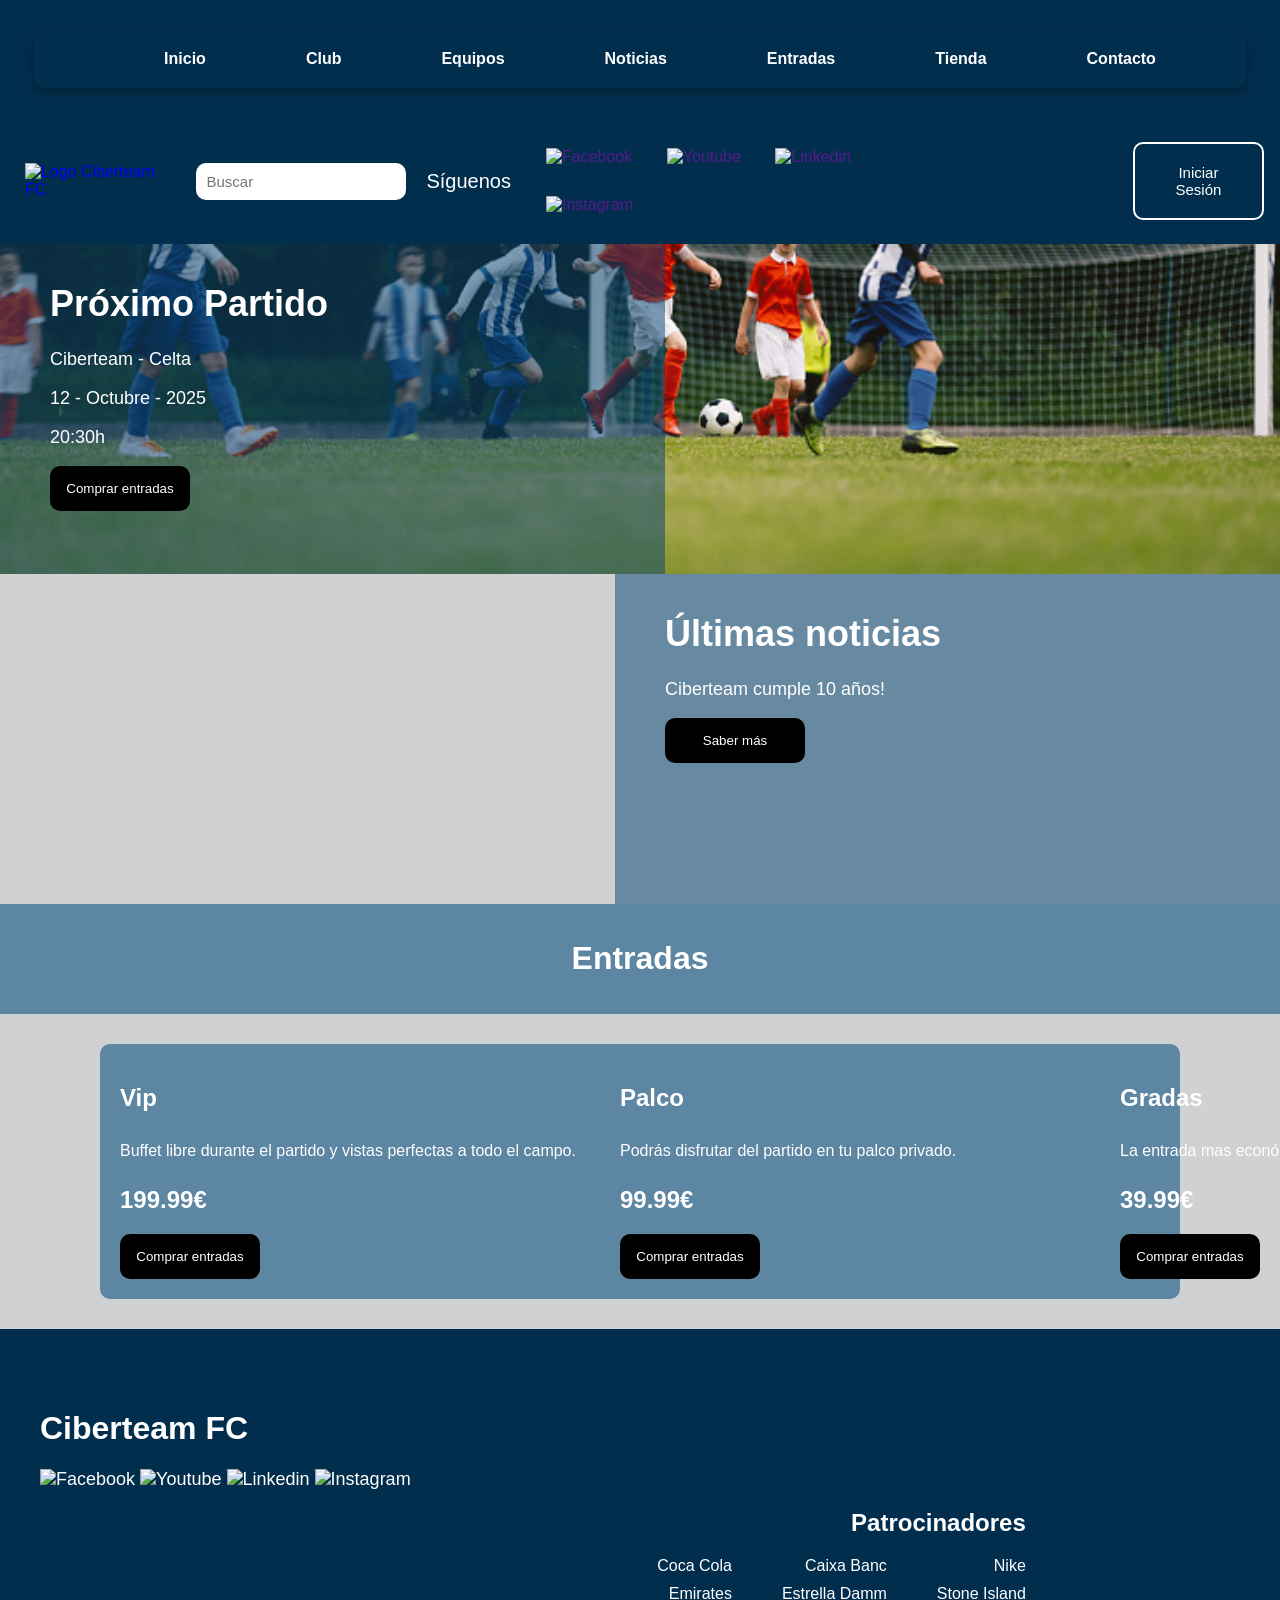
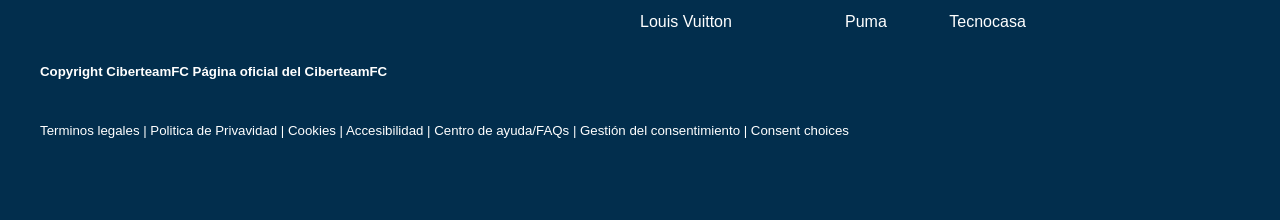
==== index.html @ 9d5b4f98 "Commit inicial" ====
<!DOCTYPE html>
<html lang="es">
<head>
    <meta charset="UTF-8">
    <meta name="viewport" content="width=device-width, initial-scale=1.0">
    <title>Ciberteam FC</title>
    <link rel="stylesheet" href="styles.css">
</head>
<body>
    <header class="header1">
        <nav class="navbar">
           
           <div class="flex-header">

           <div class="menu-toggle" id="menu-toggle"> &#9776; </div>

            <a href="http://ciberteamfc.cat/index.html" class="headermovil">
                <img src="http://ciberteamfc.cat/img/header/logoteam.png" alt="Logo Ciberteam FC" class="logo">
            </a>

            </div> 

            <ul>
                <li><a href="http://ciberteamfc.cat/index.html">Inicio</a></li>
                <li class="dropdown">
                    <a href="http://ciberteamfc.cat/club.historia.html">Club</a>
                    <ul class="dropdown-content">
                        <li><a href="http://ciberteamfc.cat/club.historia.html">Historia</a></li>
                        <li><a href="http://ciberteamfc.cat/club.instalaciones.html">Instalaciones</a></li>
                        <li><a href="http://ciberteamfc.cat/club.patrocinadores.html">Patrocinadores</a></li>
                    </ul>
                </li> 
                <li><a href="http://ciberteamfc.cat/equipos.html">Equipos</a></li>
                <li><a href="http://ciberteamfc.cat/noticias.html">Noticias</a></li>
                <li><a href="http://ciberteamfc.cat/entradas.html">Entradas</a></li>
                <li><a href="http://ciberteamfc.cat/tienda.html">Tienda</a></li>
                <li><a href="http://ciberteamfc.cat/contacto.html">Contacto</a></li>
            </ul>
        </nav>
    </header>
    
    <header class="header2">
        <div class="top-bar">
            <a href="http://ciberteamfc.cat/index.html">
                <img src="http://ciberteamfc.cat/img/header/logoteam.png" alt="Logo Ciberteam FC" class="logo">
            </a>
    
            <input type="text" placeholder="Buscar" class="search-box">

                <div>
                    <span class="span1">Síguenos</span>
                </div>

            <div class="logosheader">
                <a href=""><img src="http://ciberteamfc.cat/img/header/logofacebook.png" alt="Facebook" class="logos"></a>
                <a href=""><img src="http://ciberteamfc.cat/img/header/logoyoutube.png" alt="Youtube" class="logos"></a>
                <a href=""><img src="http://ciberteamfc.cat/img/header/logolinkedin.png" alt="Linkedin" class="logos"></a>
                <a href=""><img src="http://ciberteamfc.cat/img/header/logoinstagram.png" alt="Instagram" class="logos"></a>
            </div>
        
        
            <div class="icons">
                <a href=""><img src="http://ciberteamfc.cat/img/header/logocambioidioma.png" alt="" class="logosaparte1"></a>
                <a href=""><img src="http://ciberteamfc.cat/img/header/logocarritocompra.png" alt="" class="logosaparte2"></a>
            </div>

            <button class="login-btn">Iniciar Sesión</button>
        </div>
    </header>
    
    <main class="maincontent">
        
        <div class="noticiascontent">
            <div class="indexnoticia1">
                <div class="letranoticia1">
                    <h1>Próximo Partido</h1>
                    Ciberteam - Celta <p>12 - Octubre - 2025</p> <p>20:30h</p>

                    <button class="btnnoticia1">Comprar entradas</button>
                </div>
            </div>

            <div class="indexnoticia2">
                <div class="letranoticia2">
                    <h1>Últimas noticias</h1>
                    Ciberteam cumple 10 años!
                    <p></p>

                    <button class="btnnoticia1">Saber más</button>
                </div>
            </div>
        </div>

        <div class="diventradas">
            <h1>Entradas</h1>
        </div>

        <div>
            <div class="boxentradas">
                <div class="boxentradas1">
                    <img src="http://ciberteamfc.cat/img/entradasimg/vip4k.avif" alt="" class="imgboxentradas">
                    <h2 class="textoboxentradas">Vip</h2> 
                    <p class="textoboxentradas">Buffet libre durante el partido y vistas perfectas a todo el campo.</p>
                    <h2 class="textoboxentradas">199.99€</h2>
                    <button class="btnnoticia1">Comprar entradas</button>
                  
                </div>
                <div class="boxentradas2">
                    <img src="http://ciberteamfc.cat/img/entradasimg/palco4k.png" alt="" class="imgboxentradas">
                    <h2 class="textoboxentradas">Palco</h2> 
                    <p class="textoboxentradas">Podrás disfrutar del partido en tu palco privado.</p>
                    <h2 class="textoboxentradas">99.99€</h2>
                    <button class="btnnoticia1">Comprar entradas</button>
            
                </div>
                <div class="boxentradas3">
                    <img src="http://ciberteamfc.cat/img/entradasimg/gradas4k.png" alt="" class="imgboxentradas">
                    <h2 class="textoboxentradas">Gradas</h2> 
                    <p class="textoboxentradas">La entrada mas económica.</p>
                    <h2 class="textoboxentradas">39.99€</h2>
                    <button class="btnnoticia1">Comprar entradas</button>
                    
                </div>
            </div>
        </div>
    </main>

    <footer class="footer">
        <div class="footer1">
            <div class="footer11">
                <h1>Ciberteam FC</h1>
                <div class="footerredessociales">
                    <img src="http://ciberteamfc.cat/img/header/logofacebook.png" alt="Facebook" class="logosfooter">
                    <img src="http://ciberteamfc.cat/img/header/logoyoutube.png" alt="Youtube" class="logosfooter">
                    <img src="http://ciberteamfc.cat/img/header/logolinkedin.png" alt="Linkedin" class="logosfooter">
                    <img src="http://ciberteamfc.cat/img/header/logoinstagram.png" alt="Instagram" class="logosfooter">
                </div>
            </div>
        

            <div class="footer2">
              <h2>Patrocinadores</h2>
              <div class="patrocinadores">
                <ul>
                    <li onclick="window.open('https://www.coca-cola.com', '_blank')" class="patrocinadoresfooter">Coca Cola</li>
                    <li onclick="window.open('https://www.emirates.com', '_blank')" class="patrocinadoresfooter">Emirates</li>
                    <li onclick="window.open('https://es.louisvuitton.com', '_blank')" class="patrocinadoresfooter">Louis Vuitton</li>
                </ul>
                <ul>
                    <li onclick="window.open('https://www.caixabank.es', '_blank')" class="patrocinadoresfooter">Caixa Banc</li>
                    <li onclick="window.open('https://www.estrelladamm.com', '_blank')" class="patrocinadoresfooter">Estrella Damm</li>
                    <li onclick="window.open('https://eu.puma.com', '_blank')" class="patrocinadoresfooter">Puma</li>
                </ul>
                <ul>
                    <li onclick="window.open('https://www.nike.com', '_blank')" class="patrocinadoresfooter">Nike</li>
                    <li onclick="window.open('https://www.stoneisland.com', '_blank')" class="patrocinadoresfooter">Stone Island</li>
                    <li onclick="window.open('https://www.tecnocasa.es', '_blank')" class="patrocinadoresfooter">Tecnocasa</li>
                </ul>
              </div>
            </div>
            <h5 class="textofinal">Copyright CiberteamFC Página oficial del CiberteamFC</h5> 
            <h5 class="textofinal2">Terminos legales | Politica de Privavidad | Cookies | Accesibilidad | Centro de ayuda/FAQs | Gestión del consentimiento | Consent choices</h5>
        </div>
        
    </footer>

    <script>
        const toggle = document.getElementById("menu-toggle");
        const header1 = document.querySelector(".header1");
        toggle.addEventListener("click", () => {
          header1.classList.toggle("active");
        });
    </script>

</body>
---- styles.css ----
body {
  font-family: 'Segoe UI', Arial, sans-serif;
  background-color: #d0d1d3;
  color: #C4D1DB;
  display: flex;
  flex-direction: column;
  height: 100%;
  margin: 0;
  padding: 0;
}

html {
  height: 100%;
  margin: 0;
  padding: 0;
}


/* HEADER */


.flex-header {
  display: flex;
  justify-content: space-between; /* menu a la izquierda, logo a la derecha */
  align-items: center;
}

.menu-toggle {
  display: none;
}

.headermovil {
  display: none;
}

.dropdown-content {
  display: none;       /* oculto por defecto */
  position: absolute;
  top: 100%;
  left: 0;
  background-color: #022E4D;
  min-width: 200px;
  border-radius: 5px;
  box-shadow: 0 4px 10px rgba(0,0,0,0.3);
  padding: 0;
  margin: 0;
  list-style: none;
  flex-direction: column;
  z-index: 1000;
}

.dropdown-content li {
  margin: 0;
  width: 100%;
}

.dropdown-content a {
  display: block;
  padding: 10px 20px;
  color: white;
  font-weight: normal;
}

.dropdown-content a:hover {
  background-color: hsl(198, 100%, 50%);
  color: white;
}

.dropdown:hover .dropdown-content {
  display: flex;
}

.header1 {
  background-image: url(http://ciberteamfc.cat/img/header/estampadofondoheader.png);
  background-color: #022E4D;
}

.header2 {
  width: 100%;               
  margin: 0 auto;            
  box-sizing: border-box;    
  background-color: #022E4D; 
  padding: 0 20px;  
}

.navbar {
  background-color: #022E4D;
  border-radius: 10px;
  margin: 30px auto;
  width: fit-content;
  padding: 10px 80px;
  box-shadow: 0 4px 10px rgba(0, 0, 0, 0.3);
}

.navbar > ul {
  list-style: none;
  display: flex;
  gap: 100px;
  margin: 10px;
}

.navbar ul ul {
  gap: 0;         
  padding: 0;
  margin: 0;
}

.navbar a {
  color: white;
  text-decoration: none;
  font-weight: bold;
  transition: transform 0.3s ease, color 0.3s ease;
}

.navbar li {
  transition: all 0.3s ease;
  position: relative;
}

.navbar a:hover {
 transform: scale(1.02) translateY(-3px); 
  color: hsl(198, 100%, 50%);
  background: none;   
  box-shadow: none;  
}

/* logo, buscador, redes */

.top-bar {
  display: flex;
  align-items: center;
  justify-content: space-around;
  background-color: #022E4D;
  padding: 15px 4px;
  gap: 20px;
  width: 100%;
}

.logo {
  height: 90px;
  padding: 1px 1px;
}

.logosaparte1 {
  height: 45px;
  padding: 1px 30px;
}

.logosaparte1:hover {
  transform: scale(1.2) translateY(-3px);
  filter: brightness(1.3);
}

.logosaparte2 {
  height: 50px;
  padding: 1px 30px;
}

.logosaparte2:hover {
  transform: scale(1.2) translateY(-3px);
  filter: brightness(1.3);
}
.search-box {
  flex: 1;
  max-width: 800px;
  padding: 10px 10px;
  border: none;
  border-radius: 10px;
  font-size: 15px;
}

.logos {
  padding: 15px;
  width: 35px;
  height: 35px;
  transition: transform 0.3s ease, filter 0.3s ease;
}

.logos:hover {
  transform: scale(1.2) translateY(-3px);
  filter: brightness(1.3);
}

.login-btn {
  background-color: transparent;
  border: 2px solid white;
  color: white;
  padding: 20px 20px;
  border-radius: 10px;
  font-size: 15px;
  cursor: pointer;
}

.login-btn:hover {
  transform: scale(1.1) translateY(-3px);
  filter: brightness(1.1);
}

.span1 {
  color: white;
  font-size: 20px;
}

/* BOTONES */

.btnnoticia1:hover {
  background-color: #ffffff; 
  box-shadow: 0 4px 10px rgba(0,0,0,0.2); 
  transform: scale(1.02) translateY(-3px); 
  color: #000000;
}

.btnnoticia21:hover {
  background-color: #ffffff; 
  box-shadow: 0 4px 10px rgba(0,0,0,0.2); 
  transform: scale(1.02) translateY(-3px); 
  color: #000000;
}

.btnnoticia22:hover {
  background-color: #ffffff; 
  box-shadow: 0 4px 10px rgba(0,0,0,0.2); 
  transform: scale(1.02) translateY(-3px); 
  color: #000000;
}

.btnmejorasestadio:hover {
  background-color: #ffffff; 
  box-shadow: 0 4px 10px rgba(0,0,0,0.2); 
  transform: scale(1.02) translateY(-3px); 
  color: #000000;
  text-decoration: none;
}

/* MAIN */

.titulopag {
  background-color: #5C86A2;
  color: white;
  text-align: center;
  padding: 35px;
  font-size: 18px;
}

/* INDEX/INICIO*/

.noticiascontent {
  color: #022E4D;
  display: flex;
  flex-direction: column;
}

.indexnoticia1 {
  display: flex;
  background-image: url(img/indeximg/imagenfutbol.jpg);
  background-size: 100%;
  height: 330px;
}

.letranoticia1 {
  background-color: rgba(0, 67, 113, 0.5);
  width: 600px;
  height: 300px;
  padding: 15px;
  padding-left: 50px;
  color: white;
  font-size: 18px;
}

.indexnoticia2 {
  display: flex;
  background-image: url(http://ciberteamfc.cat/img/indeximg/10años.png);
  background-size: 100%;
  height: 330px;
  display: flex;
  justify-content: flex-end;
}

.letranoticia2 {
  background-color: rgba(0, 67, 113, 0.5);
  width: 600px;
  height: 300px;
  padding: 15px;
  padding-left: 50px;
  color: white;
  font-size: 18px;
}

.btnnoticia1 {
  padding: 15px;
  width: 140px;
  background-color: black;
  color: white;
  border: none;
  border-radius: 10px;
  cursor: pointer;
}

.diventradas {
  background-color: #5C86A2;
  color: white;
  text-align: center;
  padding: 15px;
}

.boxentradas {
  padding: 20px;
  margin: 30px;
  margin-left: 100px;
  margin-right: 100px;
  border-radius: 10px;
  background-color: #5C86A2;
  display: flex;
  justify-content: space-between;
}

.boxentradas1 {
  display: flex;
  flex-direction: column;
  justify-content: flex-start;
}

.boxentradas2 {
  display: flex;
  flex-direction: column;
}

.boxentradas3 {
  display: flex;
  flex-direction: column;
}

.imgboxentradas {
  width: 500px;
  margin-bottom: 10px;
  display: block;
  border-radius: 10px;
}

.textoboxentradas {
  color: white;
  margin-top: 10px;
}

/*NOTICIAS */

.noticiasportada {
  background-image: url(http://ciberteamfc.cat/img/noticias/estadio4k.jpg);
  padding: 149.7px;
  display: flex;
  flex-direction: column;
  align-items: center;
  justify-content: center;
}

.divnoticiasportada {
  display: flex;
  background-color: rgba(46, 70, 116, 0.5);
  color: white;
  padding: 20px;
  border-radius: 10px;
  width: 800px;
  justify-content: center;
}

.btnmejorasestadio {
  margin-top: 20px; 
  padding: 15px 20px;
  border: none;
  border-radius: 8px;
  background-color: black;
  color: white;
  font-size: 16px;
  cursor: pointer;
  font-size: 20px;
}

.barraseparacion {
  padding: 10px;
  background-color: #5C86A2;
  margin-top: 0px;
  margin-bottom: 20px;
}

.noticiasdivs {
  display: flex;
  justify-content: center;  
  justify-items: center;
  gap: 20px; 
  margin-bottom: 20px;
}

.noticiasdiv1 {
  background-image: url(http://ciberteamfc.cat/img/noticias/noticiacancer.webp);
  background-size: contain;
  background-repeat: no-repeat; 
  background-position: center; 
  padding: 230px 0px;
  width: 100%;
  margin-left: 20px;
}

.noticiasdiv2 {
  background-image: url(http://ciberteamfc.cat/img/noticias/copa.webp);
  background-size: contain;
  background-repeat: no-repeat; 
  background-position: center; 
  padding: 230px 0px;
  width: 100%;
  margin-left: 20px;
}

.noticiasdiv3 {
  background-image: url(http://ciberteamfc.cat/img/noticias/preguntaa.jpg);
  background-size: contain;
  background-repeat: no-repeat; 
  background-position: center; 
  padding: 230px 0px;
  width: 100%;
  margin-left: 20px;
}

.noticiasdiv4 {
  background-image: url(http://ciberteamfc.cat/img/noticias/celtajugador.jpg);
  background-size: contain;
  background-repeat: no-repeat; 
  background-position: center; 
  padding: 230px 0px;
  width: 100%;
  margin-left: 20px;
}

.noticias123 {
  display: flex;
  flex-direction: column; 
  width: 800px;
}

.textonoticias {
  background-color: rgba(2, 46, 77, 0.8);
  color: white;
  margin-top: 10px;
  padding: 20px 30px;
  width: 636px;
  margin-left: 70px;
  border-radius: 10px;
}

/* ENTRADAS */

.tituloentradas2 { 
  background-image: url(http://ciberteamfc.cat/img/entradas/estadiobanner.jpg);
  color: white;
  text-align: center;
  padding: 20px;
  font-size: 18px;
  display: flex;
  align-items: center;
  justify-content: center;
}

.titulodiventradas {
  background-color: rgba(2, 46, 77, 0.5);
  width: 400px;
  align-items: center;
  align-content: center;
  border-radius: 10px;
  margin: 1px;
  font-size: 15px;
}

.divsentradas {
  display: flex;
  align-items: center;
  align-content: center;
  justify-content: center;
}

.boxdivsentradas {
  background-color: #5C86A2;
  margin: 25px;
  border-radius: 10px;
  padding: 10px 100px;
  display: flex;
  justify-content: space-between;
  width: 1200px;
}

.textoizq {
  margin-right: 500px;
  margin-left: 50px;
  display: flex;
  align-items: start;
  flex-direction: column;
  color: white;
  font-size: 20px;
  align-items: center;
}

.textoizq2 {
  margin-right: 428 px;
  margin-left: 20px;
  display: flex;
  align-items: start;
  flex-direction: column;
  color: white;
  font-size: 20px;
  align-items: center;
}

.divsentradasmain{
  display: flex;
  align-content: center;
  align-items: center;
}
.divsentradasizq {
  background-color: #5C86A2;
  padding: 20px 200px;
  margin-left: 30px;
  border-radius: 10px;
}

.divsentradasder {
  background-color: #5C86A2;
  padding: 20px 187px;
  align-content: end;
  margin-left: 210px;
  margin-right: 30px;
  border-radius: 10px;
}
.textoder {
  display: flex;
  align-items: start;
  flex-direction: column;
  color: white;
  font-size: 20px;
  align-items: center;
}

.imgentradas {
  height: 200px;
}

.btnnoticia21 {
  padding: 15px;
  width: 100px;
  background-color: black;
  color: white;
  border: none;
  border-radius: 10px;
  cursor: pointer;
  font-size: 17px;
}

.btnnoticia22 {
  padding: 15px;
  width: 180px;
  background-color: black;
  color: white;
  border: none;
  border-radius: 10px;
  cursor: pointer;
  font-size: 17px;
}

.btnnoticia212 {
  display: flex;
  align-items: center;
}

/* TIENDA */

.tiendabanner {
  background-image: url(http://ciberteamfc.cat/img/tienda/tiendabanner.jpg);
  display: flex;
  background-size: 100%;
  padding: 180px;
}

.barraseparar {
  padding: 10px;
  background-color: #5C86A2;
  margin-top: 25px;
  text-align: center;
  color: white;
  font-size: 18px;
  margin-bottom: 25px;
}

.tiendadiv {
  background-color: #5C86A2;
  border-radius: 10px;
  margin-left: 3%;
  margin-right: 200px;
  margin-left: 200px;
  margin-bottom: 20px;
  display: flex;
  align-items: center;
  align-content: center;
}

.tiendadiv2 {
  margin-right: 300px;
  margin-left: 300px;
  margin-bottom: 20px;
  display: flex;
  align-items: center;
  align-content: center;
}

.imgtienda {
  width: 300px;
  border-radius: 10px;
  padding: 37px;
}

.imgtienda2 {
  width: 300px;
  border-radius: 10px;
  padding: 37px;
  margin-left: 40px;
}

.textotienda {
  font-size: 25px;
}

.productostienda {
  text-align: center;
  color: white;
  align-items: center;
  align-content: center;
  margin-bottom: 30px;

}

/* EQUIPOS */

.titulopag {
  background-color: #5C86A2;
  color: white;
  text-align: center;
  padding: 35px;
  font-size: 18px;
  margin: 0;
}

.equipos-container {
  display: flex;
  flex-direction: column;
  align-items: center;
  width: 90%;           
  max-width: 1200px;     
  margin: 80px auto;
  gap: 40px;             
}

.div-superior {
  background-image: url(http://ciberteamfc.cat/img/equipos/background1.jpg);
  background-size: 100%;
  background-repeat: no-repeat; 
  width: 1300px;           
  border-radius: 12px;
  color: white;
  display: flex;
  align-items: end;
  justify-content: center;
  font-size: 26px;
  height: 400px;
}

.divsuperiorjr {
  background-color: rgb(148, 186, 211, 0.5);
  padding: 100px;
  align-items: center;
  align-content: end;
  border-radius: 10px;
  padding: 40px;
  display: flex;
  flex-direction: column;  
  align-items: center;     
  margin-bottom: 10px;
  
}

a {
  text-decoration: none;
}

.div-inferior {
  background-color: #5C86A2;
  margin-left: -50px;
  width: 100%;
  border-radius: 12px;
  padding: 50px;
  display: flex;
  flex-wrap: wrap;           
  justify-content: space-between; 
  gap: 30px;                 
  box-shadow: 0 4px 15px rgba(0, 0, 0, 0.3);
}

.equipo1 {
  background-image: url(http://ciberteamfc.cat/img/equipos/segundoequipo.jpg);
  background-size: 100%;
  background-repeat: no-repeat; 
  height: 340px;
  color: white;
  border-radius: 10px; 
  width: 580px;
  display: flex;
  align-items: start;
  justify-content: start;
  align-items: end;
}

.equipo1jr {
  background-color: rgb(148, 186, 211, 0.5);
  align-items: center;
  align-content: end;
  border-radius: 10px;
  padding: 20px;
  display: flex;
  flex-direction: column;  
  align-items: center;     
  margin-bottom: 10px;
  margin-left: 10px;
}

.equipo2 {
  background-image: url(http://ciberteamfc.cat/img/equipos/juvenila.jpg);
  background-size: 100%;
  background-repeat: no-repeat; 
  height: 340px;
  color: white;
  border-radius: 10px; 
  width: 580px;
  display: flex;
  align-items: start;
  justify-content: start;
  align-items: end;
}

.equipo2jr {
  background-color: rgb(148, 186, 211, 0.5);
  align-items: center;
  align-content: end;
  border-radius: 10px;
  padding: 20px;
  width: 200px;
  display: flex;
  flex-direction: column;  
  align-items: center;     
  margin-bottom: 10px;
  margin-left: 10px;
}

.equipo3 {
  background-image: url(http://ciberteamfc.cat/img/equipos/juvenilb.jpg);
  background-size: 100%;
  background-repeat: no-repeat; 
  height: 340px;
  color: white;
  border-radius: 10px; 
  width: 580px;
  display: flex;
  align-items: start;
  justify-content: start;
  align-items: end;
}

.equipo3jr {
  background-color: rgb(148, 186, 211, 0.5);
  align-items: center;
  align-content: end;
  border-radius: 10px;
  padding: 20px;
  width: 200px;
  display: flex;
  flex-direction: column;  
  align-items: center;     
  margin-bottom: 10px;
  margin-left: 10px;
}

.equipo4 {
  background-image: url(http://ciberteamfc.cat/img/equipos/cadetea.jpg);
  background-size: 100%;
  background-repeat: no-repeat; 
  height: 340px;
  color: white;
  border-radius: 10px; 
  width: 580px;
  display: flex;
  align-items: start;
  justify-content: start;
  align-items: end;
}

.equipo4jr {
  background-color: rgb(148, 186, 211, 0.5);
  align-items: center;
  align-content: end;
  border-radius: 10px;
  padding: 20px;
  width: 200px;
  display: flex;
  flex-direction: column;  
  align-items: center;     
  margin-bottom: 10px;
  margin-left: 10px;
}

/* CLUB - HISTORIA */

.menuclub {
  background-color: #004371;
  padding: 20px;
  list-style: none;
  display: flex;
  gap: 100px;
  display: flex;
  justify-content: center;
}

.menuclub a {
  color: white;
  text-decoration: none;
  font-weight: bold;
}

.divgrandeclub {
  display: flex;
  justify-content: space-between;
}

.divgrandeclubend {
  display: flex;
  justify-content: space-between;
  margin-bottom: 100px;
}

.divizquierdaclub {
  height: 300px;
  background-color: #5C86A2;
  margin-left: 90px;
  margin-top: 40px;
  width: 600px;
  border-radius: 10px;
  display: flex;
  justify-content: center;
  flex-direction: column;
  align-items: center;
}

.textoclubhistoria {
  color: white;
  margin-left: 30px;
  margin-right: 30px;
  text-align: center;
}

.btnaños {
  padding: 15px;
  width: 140px;
  background-color: #022E4D;
  color: white;
  border-color: #000000;
  border-width: 4px;
  border-radius: 10px;
  width: 100px;
  font-size: 17px;

}

.divderechaclub {
  height: 300px;
  background-color: #5C86A2;
  margin-top: 40px;
  margin-right: 90px;
  width: 600px;
  border-radius: 10px;
  display: flex;
  justify-content: center;
  flex-direction: column;
  align-items: center;
}

/* PATROCINADORES */

.divpatrocinadores {
  display: flex;
  justify-content: space-between;
  margin: 40px;
  text-align: center;
  color: white;
  margin-top: 60px;
}

.divpatrocinadores1 {
  width: 500px;
  background-color: #5C86A2;
  border-radius: 10px;
  justify-content: space-between;
  display: flex;
  flex-direction: column;
}

.imagenesytexto {
  margin-top: 60px;
  margin-left: 20px;
  margin-right: 20px;
  cursor: pointer;
}

.imagengrande {
  margin-top: 60px;
  margin-left: 50px;
  margin-right: 50px;
  height: auto;
  display: block;
  cursor: pointer;
}

.texto {
  margin-left: 40px;
  margin-right: 40px;
}

.divpatrocinadores2 {
  width: 500px;
  background-color: #5C86A2;
  border-radius: 10px;
  justify-content: space-between;
  display: flex;
  flex-direction: column;
}

.divpatrocinadores3 {
  width: 500px;
  background-color: #5C86A2;
  border-radius: 10px;
  justify-content: space-between;
  display: flex;
  flex-direction: column;
}

.imagenesytexto, .imagengrande {
  transition: transform 0.3s ease, box-shadow 0.3s ease;
  cursor: pointer;
}

.imagenesytexto:hover, .imagengrande:hover {
    transform: translateY(-8px) scale(1.05);
    box-shadow: 0 8px 15px rgb(65, 65, 65);
}

/* INSTALACIONES */

.divinstalaciones {
  background-color: #5C86A2;
  margin-left: 80px;
  margin-right: 80px;
  margin-top: 10px;
  border-radius: 10px;
  flex-direction: column;
  margin-bottom: 10px;
  position: relative;
  height: 2400px;
}

.titulosobrefoto {
  position: absolute;
  top: 40px;           
  left: 50%;          
  transform: translateX(-50%);
  color: white;
  font-size: 30px;
  font-weight: bold;
  align-items: center;
  background-color: rgba(92, 134, 162, 0.5);
  padding-left: 40px;
  padding-right: 40px;
  border-radius: 10px;
}

.titulosobrefoto2 {
  position: absolute;
  top: 1257px;           
  left: 50%;          
  transform: translateX(-50%);
  color: white;
  font-size: 30px;
  font-weight: bold;
  align-items: center;
  background-color: rgba(92, 134, 162, 0.5);
  padding-left: 40px;
  padding-right: 40px;
  border-radius: 10px;
}

.divtexto {
  margin-top: 50px;
  margin-left: 340px;
  margin-right: 340px;
  font-size: 20px;
}

.divtexto2 {
  margin-top: 50px;
  margin-left: 340px;
  margin-right: 340px;
  font-size: 20px;
}

.divinstalaciones h1 {
  color: white;
} 
.divinstalaciones h3 {
  color: white;
}

.separacioninstalaciones {
  background-color: #004371;
  height: 70px;
  border-radius: 10px;
  margin-left: 340px;
  margin-right: 340px;
  margin-top: 50px;
  margin-bottom: 50px;
  background-image: url(http://ciberteamfc.cat/img/header/logoteam.png);
  background-repeat: no-repeat;
  background-position: center;
  background-size: contain;
}

.bannerinstalaciones {
  max-width: 100%;
  border-radius: 10px;
}

.imagenesinstalaciones {
  flex-direction: row;
  display: flex;
  height: 350px;
  align-content: center;
  justify-content: space-between;
  margin-left: 200px;
  margin-right: 200px;
}

.imagenesf {
  border-radius: 10px;
}

/* PAGINANOTICIA */

.noticia-principal {
  display: flex;
  flex-direction: column;
  align-items: center;
  background-color: #5C86A2;
  border-radius: 20px;
  box-shadow: 0 6px 20px rgba(0,0,0,0.15);
  max-width: 1200px;
  margin: 0 auto 60px;
  overflow: hidden;
  margin-top: 50px;
}

.imagen-portada img {
  width: 100%; 
  object-fit: cover;
}

.contenido-principal {
  max-width: 900px;
  text-align: center;
  padding: 60px 40px;
}

.titulo-noticia {
  font-size: 50px;
  color: white;
  margin-bottom: 15px;
  font-weight: 700;
}

.fecha-noticia {
  font-size: 20px;
  color: white;
  margin-bottom: 25px;
}

.texto-noticia {
  font-size: 24px;
  color: white;
  line-height: 1.8;
  margin-bottom: 40px;
}

/* FICHAEQUIPOS */

.divfichaequipos {
  background-color: #5C86A2;
  margin: 20px;
  margin-left: 300px;
  margin-right: 300px;
  display: flex;
  border-radius: 10px;
  flex-direction: column;
}

.textofichas {
  margin-left: 50px;
  color: white;
  font-size: 30px;
}

.textofichas2 {
  color: white;
  margin-left: 50px;
  font-size: 21px;
}

.imagenesficha {
  width: 200px;
  margin-left: 50px;
  border-radius: 10px;
  margin-right: 50px;
  height: 200px;            
  object-fit: cover;        
}

.divdentrofichas {
  display: flex;
  
}

/* CONTACTO */

.divscontacto {
  display: flex;
  flex-direction: row;
  align-items: center;
  justify-content: space-between;
  margin: 20px;
  margin-left: 50px;
  margin-right: 50px;
}

.divcontacto {
  flex: 1;
  background-color: #5C86A2;
  border-radius: 10px;
  padding: 40px;
  display: flex;
  justify-content: center;
  align-items: center; 
  box-shadow: 0 0 20px rgb(0, 0, 0); 
  margin-right: 30px;
}


.divcontacto2 {
  flex: 1;
  height: 300px;
  background-image: url(http://ciberteamfc.cat/img/header/logoteam.png);
  background-repeat: no-repeat;
  background-position: center;
  background-size: contain;
  margin-bottom: 50px;
  margin-top: 50px;
}

.divcontacto3 {
  background-color: #5C86A2;
  border-radius: 10px;
  padding: 40px;
  display: flex;
  justify-content: center;
  align-items: center; 
  box-shadow: 0 0 20px rgb(0, 0, 0); 
  padding: 70px;
}

.formcontacto {
  display: flex;
  flex-direction: column;
  justify-content: center;
  width: 100%;
  max-width: 700px;
  height: 100%;
  padding: 40px;
  border-radius: 15px;
}

.formcontacto h2 {
  text-align: center;
  color: #ffffff;
  margin-bottom: 20px;
  background-color:#004371;
  padding: 10px;
  border-radius: 10px;
}

.formcontacto input,
.formcontacto textarea {
  width: 100%;
  padding: 12px;
  font-size: 16px;
  border-radius: 8px;
  border: 1px solid #000000;
  margin-top: 5px;
  margin-bottom: 10px;
  box-sizing: border-box
}

.formcontacto button {
  background-color: #000000;
  color: white;
  font-size: 18px;
  border: none;
  padding: 12px;
  border-radius: 8px;
  cursor: pointer;
  transition: background-color 0.3s ease, transform 0.3s ease;
}

.formcontacto button:hover {
  background-color: #4b4b4b;
  transform: scale(1.03);
}

/* FOOTER */

.footer {
  margin-top: auto; 
  background-color: #022E4D;
  color: white;
  padding: 40px 20px;
  display: flex;
  justify-content: center;
}

.logos {
  height: 35px;
}

.logosfooter {
  height: 25px;
  width: 35px;
  height: 35px;
  transition: transform 0.3s ease, filter 0.3s ease;
}

.logosfooter:hover {
  transform: scale(1.2) translateY(-3px);
  filter: brightness(1.3);
}

.footer1 {
  display: flex;
  justify-content: flex-start;
  flex-wrap: wrap; 
  max-width: 1200px;
  margin: 0 auto;
  margin: 20px;
}

.footerredessociales {
  color: white;
  margin-right: 15px;
  font-size: 18px;
  text-decoration: none;
}

.footer2 {
  padding-left: 600px;
  text-align: end;
}

.patrocinadores {
  display: flex;
  gap: 50px; 
  cursor: pointer;
}

.patrocinadores ul {
  list-style: none;
  padding: 0;
  margin: 0;
}
 
.patrocinadores li {
  margin-bottom: 10px;
}

.patrocinadoresfooter {
  transition: transform 0.3s ease;
}

.patrocinadoresfooter:hover {
  transform: translateY(-8px) scale(1.05);
}

.textofinal {
  margin-right: 50px;
}
.textofinal2 {
  font-weight: normal;
}

.dropdown {
  position: relative;
}

.dropdown:hover .dropdown-content {
  display: flex;
}

@media (min-width: 415px) and (max-width: 1024px) {
  
  /* HEADER */

  .icons {
    display: none;
  }

  .logosheader {
    display: none;
  }

  .span1 {
    display: none;
  }

  .navbar {
    width: 100%;
    padding: 10px 20px;
    margin: 10px 0;
    box-sizing: border-box;
  }

  .navbar > ul {
    display: flex;
    justify-content: space-between; /* Los manda a los extremos */
    width: 100%;
    padding: 0;
    margin: 0;
  }

  .navbar {
    box-shadow: none;
    justify-content: space-between;
  }

  .headermovil {
    display: flex;
  }

  .navbar ul {              
    flex-direction: column;       
    background-color: #004371;
    position: absolute;
    margin: 0;
    text-align: center;
    justify-content: center;
    border-radius: 10px;
    display: none;
  }

  .menu-toggle {
    display: block;
    cursor: pointer;
    color: white;
    font-size: 26px;
    padding: 10px;
  }

  .navbar li {
    margin-right: 10px;
    padding-bottom: 10px;
  }

  .header1 .headermovil {
    display: block;
  }

  .header1 {
    display: flex;
    justify-content: space-between; 
    align-items: center;
    padding: 10px 20px;
    background-color: #022E4D; 
    background-image: none; 
  }

  .header1 ul {
    position: absolute;
    top: 60px; 
    left: 0;
    text-align: center;
    border-radius: 10px;
    z-index: 100;
    display: none;
    flex-direction: column;
    background: #022E4D;
    padding: 10px;
    border-radius: 10px;
    width: fit-content;
  }

  .imgboxentradas {
    max-width: 100%;
    height: auto;
    margin-bottom: 10px;
    display: block;
    border-radius: 10px;
  }

  .imgboxentradas img {
    width: 100%;
    height: auto;
  }

  .header2 .logo {
    display: none; 
  }

  .header2 .search-box {
    flex: 1;
    margin-right: 200px;
  }

  .header1.active ul {
    display: flex;
    gap: 5px;
  }

  .logo {
    height: 60px;
  }

  .search-box { 
    max-width: auto;
    padding: 7px 8px;
    border: none;
    border-radius: 10px;
    font-size: 13px;
    margin: 10px;
  }

  .login-btn {
    background-color: transparent;
    border: 1px solid white;
    color: white;
    padding: 10px 10px;
    border-radius: 10px;
    font-size: 12px;
    cursor: pointer;
    display: inline-block;
    margin-right: 50px;
  }

  .header1 ul li a {
    font-size: 14px;    
    padding: 6px 10px;   
  }

  .top-bar {
    display: flex;
    gap: 0.001px;
  }
  
  .header2 {
    max-width: 1024px;   
    margin-top: 0px;         
    box-sizing: border-box;    
    background-color: #022E4D; 
    padding: 0px 0px;  
    margin-left: 0px;
  }

    
  .header2 .top-bar {
    display: flex;
    justify-content: space-between;
    align-items: center;
    padding: 10px 20px;
  }

  .footer1 {
    display: flex;
    flex-direction: column;
  }

  .footer {
    display: flex;
    flex-direction: column; 
    background-color: #022E4D;
    display: flex;
    justify-content: center;
  }

  .footer2 {
    display: flex;
    flex-direction: column;
    padding-left: 0px;
    text-align: start;
    margin-top: 30px;
    margin-bottom: 30px;
  }

  .textofinal2 {
    max-width: 370px;
  }

  
  /* FOOTER */

  .footer {
    margin-top: auto; 
    background-color: #022E4D;
    color: white;
    padding: 40px 20px;
    display: flex;
    justify-content: center;
  }
  
  .logos {
    height: 35px;
  }
  
  .logosfooter {
    height: 25px;
    width: 35px;
    height: 35px;
    transition: transform 0.3s ease, filter 0.3s ease;
  }
  
  .logosfooter:hover {
    transform: scale(1.2) translateY(-3px);
    filter: brightness(1.3);
  }
  
  .footer1 {
    display: flex;
    justify-content: flex-start;
    flex-wrap: wrap; 
    max-width: 1200px;
    margin: 0 auto;
    margin: 20px;
  }

  .footerredessociales {
    color: white;
    margin-right: 0px;
    font-size: 18px;
    text-decoration: none;
  }
  
  .footer2 {
    margin-bottom: 10px;
  }
  
  .patrocinadores {
    display: flex;
    gap: 50px;
    cursor: pointer;
    align-items: end;
  }
  
  .patrocinadores ul {
    list-style: none;
    padding: 0;
    margin: 0;
  }
  
  .patrocinadores li {
    margin-bottom: 10px;
  }
  
  .patrocinadoresfooter {
    transition: transform 0.3s ease;
    align-items: end;
  }
  
  .patrocinadoresfooter:hover {
    transform: translateY(-8px) scale(1.05);
  }
  
  .textofinal {
    margin-right: 50px;
  }
  .textofinal2 {
    font-weight: normal;
  }
  
  .dropdown {
    position: relative;
  }
  
  .dropdown:hover .dropdown-content {
    display: flex;
  }

  /* INDEX */


  .noticiascontent h1 {
    font-size: 20px;
  }

  .letranoticia1 {
    font-size: 16px;
  }

  .letranoticia1 button {
    padding: 10px;
    width: 120px;
    background-color: black;
    color: white;
    border: none;
    border-radius: 10px;
    cursor: pointer;
    font-size: 12px;
  }

  .noticiascontent {
    color: #022E4D;
    display: flex;
    flex-direction: column;
  }

  .indexnoticia1 {
    display: flex;
    background-image: url(http://ciberteamfc.cat/img/indeximg/media-partido1.png);
    background-size: 100%;
    height: 240px;
  }

  .indexnoticia2 {
    display: flex;
    background-image: url(http://ciberteamfc.cat/img/indeximg/media-partido2.png);
    background-size: 100%;
    height: 240px;
  }

  .letranoticia2 {
    background-color: rgba(0, 67, 113, 0.5);
    width: 600px;
    height: 210px;
    padding: 15px;
    padding-left: 50px;
    color: white;
    font-size: 16px;
  }


  .indexnoticia2 button {
    padding: 10px;
    width: 120px;
    background-color: black;
    color: white;
    border: none;
    border-radius: 10px;
    cursor: pointer;
    font-size: 12px;
  }

  .diventradas h1 {
    font-size: 25px;
  }

  .boxentradas {
    padding: 15px;
    margin: 10px;
    margin-left: 180px;
    margin-right: 180px;
    border-radius: 10px;
    background-color: #5C86A2;
    display: flex;
    flex-direction: column;
    align-items: center;
  }

  .boxentradas img {
    width: 335px;
    margin-bottom: 10px;
    display: block;
    border-radius: 10px;
    margin-top: 20px;
  }

  .boxentradas h2 {
    font-size: 15px;
  }

  .boxentradas1 h2{
    display: flex;
    flex-direction: column;
    justify-content: center;
    margin-left: 20px;
  }

  .boxentradas1 button{
    display: flex;
    flex-direction: column;
    justify-content: center;
    margin-left: 20px;
  }

  .boxentradas1 img{
    display: flex;
    flex-direction: column;
    justify-content: center;
    margin-left: 20px;
  }


  .boxentradas1 p{
    display: flex;
    flex-direction: column;
    justify-content: center;
    margin-left: 20px;
  }

  .boxentradas button {
    padding: 10px;
    width: 120px;
    background-color: black;
    color: white;
    border: none;
    border-radius: 10px;
    cursor: pointer;
    font-size: 12px;
  }
  
  /* EQUIPOS */ 

  
  .div-superior {
    background-image: url(http://ciberteamfc.cat/img/equipos/equipohorizontal.jpg);
    background-size: 100%;
    background-repeat: no-repeat; 
    max-width: 600px;           
    border-radius: 0%;
    color: white;
    display: flex;
    align-items: end;
    margin-bottom: 0px;
    justify-content: center;
    font-size: 18px;
    height: 500px;
    margin-top: 0px;
    border-radius: 10px;
  }

  .divsuperiorjr {
    background-color: rgb(148, 186, 211, 0.5);
    padding: 100px;
    align-items: center;
    align-content: end;
    border-radius: 10px;
    padding: 40px;
    display: flex;
    flex-direction: column;  
    align-items: center;     
    margin-bottom: 10px;
  }

  a {
    text-decoration: none;
  }

  .div-inferior {
    background-color: #5C86A2;
    margin-left: 0px;
    max-width: 500px;
    border-radius: 12px;
    padding: 50px;
    display: flex;
    flex-wrap: wrap;           
    justify-content: space-between; 
    gap: 30px;                 
    box-shadow: 0 4px 15px rgba(0, 0, 0, 0.3);
  }

  .equipo1 {
    background-image: url(http://ciberteamfc.cat/img/equipos/segundoequipo.jpg);
    background-size: 100%;
    background-repeat: no-repeat; 
    height: 250px;
    color: white;
    border-radius: 10px; 
    max-width: 500px;
    display: flex;
    align-items: start;
    justify-content: start;
    align-items: end;
  }

  .equipo1jr {
    background-color: rgb(148, 186, 211, 0.5);
    align-items: center;
    align-content: end;
    border-radius: 10px;
    padding: 10px;
    display: flex;
    flex-direction: column;  
    align-items: center;     
    margin-bottom: 10px;
    margin-left: 10px;
    font-size: 12px;
  }

  .btnnoticia1 {
    padding: 10px;
    width: 100px;
    background-color: black;
    color: white;
    border: none;
    border-radius: 10px;
    cursor: pointer;
  }

  .equipo2 {
    background-image: url(http://ciberteamfc.cat/img/equipos/juvenila.jpg);
    background-size: 100%;
    background-repeat: no-repeat; 
    height: 250px;
    color: white;
    border-radius: 10px; 
    max-width: 500px;
    display: flex;
    align-items: start;
    justify-content: start;
    align-items: end;
  }

  .equipo2jr {
    background-color: rgb(148, 186, 211, 0.5);
    align-items: center;
    align-content: end;
    border-radius: 10px;
    padding: 10px;
    display: flex;
    flex-direction: column;  
    align-items: center;     
    margin-bottom: 10px;
    margin-left: 10px;
    font-size: 12px;
  }

  .equipo3 {
    background-image: url(http://ciberteamfc.cat/img/equipos/juvenilb.jpg);
    background-size: 100%;
    background-repeat: no-repeat; 
    height: 250px;
    color: white;
    border-radius: 10px; 
    max-width: 500px;
    display: flex;
    align-items: start;
    justify-content: start;
    align-items: end;
  }

  .equipo3jr {
    background-color: rgb(148, 186, 211, 0.5);
    align-items: center;
    align-content: end;
    border-radius: 10px;
    padding: 10px;
    display: flex;
    flex-direction: column;  
    align-items: center;     
    margin-bottom: 10px;
    margin-left: 10px;
    font-size: 12px;
  }

  .equipo4 {
    background-image: url(http://ciberteamfc.cat/img/equipos/cadetea.jpg);
    background-size: 100%;
    background-repeat: no-repeat; 
    height: 250px;
    color: white;
    border-radius: 10px; 
    max-width: 500px;
    display: flex;
    align-items: start;
    justify-content: start;
    align-items: end;
  }

  .equipo4jr {
    background-color: rgb(148, 186, 211, 0.5);
    align-items: center;
    align-content: end;
    border-radius: 10px;
    padding: 10px;
    display: flex;
    flex-direction: column;  
    align-items: center;     
    margin-bottom: 10px;
    margin-left: 10px;
    font-size: 12px;
  }

  /* FICHAEQUIPOS */

  .divfichaequipos {
    background-color: #5C86A2;
    margin: 20px;
    margin-left: 30px;
    margin-right: 30px;
    display: flex;
    border-radius: 10px;
    flex-direction: column;
  }

  .textofichas {
    margin-left: 50px;
    color: white;
    font-size: 25px;
  }

  .textofichas2 {
    color: white;
    margin-left: 50px;
    font-size: 16px;
  }

  .imagenesficha {
    width: 110px;
    margin-left: 50px;
    border-radius: 10px;
    margin-right: 5px;
    height: 120px;            
    object-fit: cover;        
  }

  .divdentrofichas {
    display: flex;
  }


  /* CLUB - HISTORIA */

  .menuclub {
    background-color: #004371;
    padding: 20px;
    list-style: none;
    display: flex;
    gap: 100px;
    display: flex;
    justify-content: center;
  }

  .menuclub a {
    color: white;
    text-decoration: none;
    font-weight: bold;
  }

  .divgrandeclub {
    display: flex;
    justify-content: space-between;
    gap: 50px;
  }

  .divgrandeclubend {
    display: flex;
    justify-content: space-between;
    margin-bottom: 100px;
    gap: 50px;
  }

  .divizquierdaclub {
    height: 300px;
    background-color: #5C86A2;
    margin-left: 90px;
    margin-top: 40px;
    width: 600px;
    border-radius: 10px;
    display: flex;
    justify-content: center;
    flex-direction: column;
    align-items: center;
  }

  .textoclubhistoria {
    color: white;
    margin-left: 10px;
    margin-right: 10px;
    text-align: center;
    font-size: 18px;
  }

  .btnaños {
    padding: 10px;
    width: 80px;
    background-color: #022E4D;
    color: white;
    border-color: #000000;
    border-width: 2px;
    border-radius: 10px;
    font-size: 16px;

  }

  .divderechaclub {
    height: 300px;
    background-color: #5C86A2;
    margin-top: 40px;
    margin-right: 90px;
    width: 600px;
    border-radius: 10px;
    display: flex;
    justify-content: center;
    flex-direction: column;
    align-items: center;
  }


  /* PATROCINADORES */

  .divpatrocinadores {
    display: flex;
    flex-direction: column;
    margin: 10px;
    text-align: center;
    color: white;
    margin-top: 20px;
    justify-content: center;
    align-items: center;
  }

  .divpatrocinadores1 {
    width: 500px;
    background-color: #5C86A2;
    border-radius: 10px;
    justify-content: space-between;
    display: flex;
    flex-direction: column;
    margin-bottom: 20px;
    align-items: center;
  }

  .imagenesytexto {
    margin-top: 20px;
    margin-left: 20px;
    margin-right: 20px;
    cursor: pointer;
    width: 300px;
  }

  .imagengrande {
    margin-top: 60px;
    margin-left: 50px;
    margin-right: 50px;
    height: auto;
    display: block;
    cursor: pointer;
    width: 200px;
  }

  .texto {
    margin-left: 50px;
    margin-right: 50px;
  }

  .divpatrocinadores2 {
    width: 500px;
    background-color: #5C86A2;
    border-radius: 10px;
    justify-content: space-between;
    display: flex;
    flex-direction: column;
    margin-bottom: 20px;
    align-items: center;
  }

  .divpatrocinadores3 {
    width: 500px;
    background-color: #5C86A2;
    border-radius: 10px;
    justify-content: space-between;
    display: flex;
    flex-direction: column;
    align-items: center;
  }

  .imagenesytexto, .imagengrande {
    transition: transform 0.3s ease, box-shadow 0.3s ease;
    cursor: pointer;
  }

  .imagenesytexto:hover, .imagengrande:hover {
      transform: translateY(-8px) scale(1.05);
      box-shadow: 0 8px 15px rgb(65, 65, 65);
  }


  /* INSTALACIONES */

  .divinstalaciones {
    max-width: 800px;
    background-color: #5C86A2;
    margin-left: 3%;
    margin-right: 3%;
    margin-top: 10px;
    border-radius: 10px;
    flex-direction: column;
    margin-bottom: 10px;
    position: relative;
    height: auto;
  }

  .titulosobrefoto {
    position: absolute;
    top: 29px;           
    left: 24%;          
    transform: translateX(-50%);
    color: white;
    font-size: 14px;
    font-weight: bold;
    align-items: center;
    background-color: rgba(92, 134, 162, 0.5);
    padding-left: 10px;
    padding-right: 10px;
    border-radius: 10px;

  }

  .titulosobrefoto2 {
    position: absolute;
    top: 855px;           
    left: 20%;          
    transform: translateX(-50%);
    color: white;
    font-size: 14px;
    font-weight: bold;
    align-items: center;
    background-color: rgba(92, 134, 162, 0.5);
    padding-left: 10px;
    padding-right: 10px;
    border-radius: 10px;
  }

  .divtexto {
    margin-top: 30px;
    margin-left: 40px;
    margin-right: 40px;
    font-size: 15px;
    padding-bottom: 10px;
  }

  .divtexto2 {
    margin-top: 30px;
    margin-left: 40px;
    margin-right: 40px;
    font-size: 14px;
    padding-bottom: 20px;
  }

  .divinstalaciones h1 {
    color: white;
  } 
  .divinstalaciones h3 {
    color: white;
  }

  .separacioninstalaciones {
    background-color: #004371;
    height: 50px;
    border-radius: 10px;
    margin-left: 0px;
    margin-right: 0px;
    margin-top: 20px;
    margin-bottom: 50px;
    background-image: url(http://ciberteamfc.cat/img/header/logoteam.png);
    background-repeat: no-repeat;
    background-position: center;
    background-size: contain;
  }

  .bannerinstalaciones {
    max-width: 100%;
    border-radius: 10px;
  }

  .imagenesinstalaciones {
    flex-direction: row;
    display: flex;
    height: 200px;
    align-content: center;
    justify-content: space-between;
    margin-left: 10px;
    margin-right: 10px;
  }

  .imagenesf {
    border-radius: 10px;
  }
  
  /* ENTRADAS */

  .tituloentradas2 { 
    background-image: url(http://ciberteamfc.cat/img/entradas/estadio123.jpg);
    color: white;
    text-align: center;
    padding: 20px;
    font-size: 18px;
    display: flex;
    align-items: center;
    justify-content: center;
  } 

  .divsentradas {
    display: flex;
    align-items: center;
    align-content: center;
    justify-content: space-between;
  }

  .boxdivsentradas {
    background-color: #5C86A2;
    margin: 25px;
    border-radius: 10px;
    padding: 0px 0px;
    display: flex;
    justify-content: space-between;
    max-width: 800px;
  }

  .textoizq {
    margin-right: 0px;
    margin-left: 50px;
    display: flex;
    align-items: center;
    flex-direction: column;
    color: white;
    font-size: 17px;
    align-items: center;
  }
  
  .textoizq2 {
    margin-right: 0px;
    margin-left: 20px;
    display: flex;
    align-items: start;
    flex-direction: column;
    color: white;
    font-size: 17px;
    align-items: center;
  }
  
  .divsentradasmain{
    display: flex;
    align-content: center;
    align-items: center;
    justify-content: space-between;
  }

  .divsentradasizq {
    background-color: #5C86A2;
    border-radius: 10px;
    padding: 0px 0px;
    display: flex;
    flex-direction: column;
    max-width: 350px;
    margin-top: 0px;
    padding: 20px 13px;
    margin-left: 0px;
    border-radius: 10px;
    margin-top: 1px;
    margin-left: 25px;
    height: 400px;
  }
  
  .divsentradasder {
    background-color: #5C86A2;
    margin: 0px;
    border-radius: 10px;
    padding: 0px 0px;
    display: flex;
    flex-direction: column;
    max-width: 350px;
    margin-top: 0px;
    margin-right: 25px;
    height: 440px;
  }
  .textoder {
    display: flex;
    align-items: start;
    flex-direction: column;
    color: white;
    font-size: 17px;
    align-items: center;
  }
  
  .imgentradas {
    height: 170px;
  }
  
  .btnnoticia21 {
    padding: 13px;
    width: 70px;
    background-color: black;
    color: white;
    border: none;
    border-radius: 10px;
    cursor: pointer;
    font-size: 17px;
  }
  
  .btnnoticia22 {
    padding: 13px;
    width: 150px;
    background-color: black;
    color: white;
    border: none;
    border-radius: 10px;
    cursor: pointer;
    font-size: 17px;
  }
  
  .btnnoticia212 {
    display: flex;
    align-items: center;
  }


  /* TIENDA */ 

  .tiendadiv {
    background-color: #5C86A2;
    border-radius: 10px;
    margin-left: 3%;
    width: 94%;
    margin-bottom: 20px;
    display: flex;
    align-items: center;
    align-content: center;
    max-width: 800px;
  }

  .productostienda {
    text-align: center;
    color: white;
    align-items: center;
    align-content: center;
    margin-bottom: 20px;
    max-width: 155px;
  }

  .tiendadiv2 {
    max-width: 600px;
    margin: 5%;
    margin-bottom: 20px;
    display: flex;
    align-items: center;
    align-content: center;
    justify-content: space-between;
  }

  .tiendabanner {
    background-image: url(http://ciberteamfc.cat/img/tienda/tiendabanner.jpg);
    display: flex;
    background-repeat: no-repeat;
    background-size: 100%;
    padding: 50px;
  }

  .imgtienda {
    width: 170px;
    border-radius: 10px;
    padding: 3px;
    margin-top: 10px;
  }

  .imgtienda2 {
    border-radius: 10px;
    padding: 3px;
    margin-right: 20px;
    width: 170px;
  }

  
  .textotienda {
    font-size: 19px;
  }

  .productostienda {
    text-align: center;
    color: white;
    align-items: center;
    align-content: center;
    margin-bottom: 30px;
    margin-right: 10px;
    margin: 10px;
  }
  
  /* CONTACTO */

  .divscontacto {
    display: flex;
    flex-direction: column;
    align-items: center;
    margin: 20px;
    margin-left: 50px;
    margin-right: 50px;
  }

  
  .divcontacto {
    max-width: 800px;
    width: 700px;
    background-color: #5C86A2;
    border-radius: 10px;
    padding: 4px;
    display: flex;
    justify-content: center;
    align-items: center; 
    box-shadow: 0 0 20px rgb(0, 0, 0); 
    margin-right: 5%;
    margin-bottom: 30px;
    margin-left: 5%;
  }


  .divcontacto2 {
    flex: 1;
    height: 200px;
    background-image: url(http://ciberteamfc.cat/img/header/logoteam.png);
    background-repeat: no-repeat;
    background-position: center;
    background-size: contain;
    margin-bottom: 50px;
    margin-top: 50px;
  }

  .divcontacto3 {
    background-color: #5C86A2;
    border-radius: 10px;
    padding: 40px;
    display: flex;
    justify-content: center;
    align-items: center; 
    box-shadow: 0 0 20px rgb(0, 0, 0); 
    padding: 40px;
    max-width: 630px;
  }

  .dropdown {
    display: none;
  }
  .dropdown-content {
    display: none;
  }

  /* NOTICIAS */

  .noticiasportada {
    background-image: url(http://ciberteamfc.cat/img/noticias/estadio4kvertical.png);
    padding: 120px;
    display: flex;
    background-repeat: no-repeat; 
    align-items: center;
    justify-content: center;
    background-size: 100%;
  }

  .divnoticiasportada {
    display: flex;
    background-color: rgba(46, 70, 116, 0.5);
    color: white;
    padding: 20px;
    border-radius: 10px;
    max-width: 300px;
    font-size: 12px;
    justify-content: center;
  }

  .btnmejorasestadio {
    margin-top: 10px; 
    border: none;
    border-radius: 8px;
    background-color: black;
    color: white;
    font-size: 15px;
    cursor: pointer;
    display: inline-block;
  }

  .noticiasdivs {
    display: flex;
    justify-content: center;  
    justify-items: center; 
    margin-bottom: 20px;
  }

  .noticiasdiv1 {
    background-image: url(http://ciberteamfc.cat/img/noticias/noticiacancer.webp);
    background-size: contain;
    background-repeat: no-repeat; 
    background-position: center; 
    padding: 120px 0px;
    max-width: 330px;
    margin-left: 20px;
  }
  
  .noticiasdiv2 {
    background-image: url(http://ciberteamfc.cat/img/noticias/copa.webp);
    background-size: contain;
    background-repeat: no-repeat; 
    background-position: center; 
    padding: 120px 0px;
    max-width: 330px;
    margin-left: 20px;
  }
  
  .noticiasdiv3 {
    background-image: url(http://ciberteamfc.cat/img/noticias/preguntaa.jpg);
    background-size: contain;
    background-repeat: no-repeat; 
    background-position: center; 
    padding: 120px 0px;
    max-width: 330px;
    margin-left: 20px;
  }
  
  .noticiasdiv4 {
    background-image: url(http://ciberteamfc.cat/img/noticias/celtajugador.jpg);
    background-size: contain;
    background-repeat: no-repeat; 
    background-position: center; 
    padding: 120px 0px;
    max-width: 330px;
    margin-left: 20px;
  }

  .textonoticias {
    background-color: rgba(2, 46, 77, 0.8);
    color: white;
    margin-top: 1px;
    max-width: 275px;
    margin-left: 20px;
    border-radius: 10px;
    font-size: 13px;
    height: 160px;
  }

  .noticias123 {
    display: flex;
    max-width: 400px;
  }

  .noticiasdivs {
    display: flex;
    justify-content: center;  
    justify-items: center; 
  
  }

  /* PÁGINA NOTICIA */

  .noticia-principal {
    display: flex;
    flex-direction: column;
    align-items: center;
    background-color: #5C86A2;
    border-radius: 20px;
    box-shadow: 0 6px 20px rgba(0,0,0,0.15);
    max-width: 700px;
    margin: 0 auto 60px;
    overflow: hidden;
    margin-top: 50px;
  }

  .imagen-portada img {
    width: 100%; 
    object-fit: cover;
  }

  .contenido-principal {
    max-width: 900px;
    text-align: center;
    padding: 0px 40px;
  }

  .titulo-noticia {
    font-size: 35px;
    color: white;
    margin-bottom: 15px;
    font-weight: 700;
  }

  .fecha-noticia {
    font-size: 23px;
    color: white;
    margin-bottom: 25px;
  }

  .texto-noticia {
    font-size: 21px;
    color: white;
    line-height: 1.8;
    margin-bottom: 40px;
  }
  
}

@media (max-width: 414px) {
  
  .icons {
    display: none;
  }

  .logosheader {
    display: none;
  }

  .span1 {
    display: none;
  }

  .navbar {
    width: 100%;
    padding: 10px 20px;
    margin: 10px 0;
    box-sizing: border-box;
  }

  .navbar > ul {
    display: flex;
    justify-content: space-between; /* Los manda a los extremos */
    width: 100%;
    padding: 0;
    margin: 0;
  }

  .navbar {
    box-shadow: none;
    justify-content: space-between;
  }

  .headermovil {
    display: flex;
  }

  .navbar ul {              
    flex-direction: column;       
    background-color: #004371;
    position: absolute;
    margin: 0;
    text-align: center;
    justify-content: center;
    border-radius: 10px;
    display: none;
  }

  .menu-toggle {
    display: block;
    cursor: pointer;
    color: white;
    font-size: 26px;
    padding: 10px;
  }

  .navbar li {
    margin-right: 10px;
    padding-bottom: 10px;
  }

  .header1 .headermovil {
    display: block;
  }

  .header1 {
    display: flex;
    justify-content: space-between; 
    align-items: center;
    padding: 10px 20px;
    background-color: #022E4D; 
    background-image: none; 
  }

  .header1 ul {
    position: absolute;
    top: 60px; 
    left: 0;
    text-align: center;
    border-radius: 10px;
    z-index: 100;
    display: none;
    flex-direction: column;
    background: #022E4D;
    padding: 10px;
    border-radius: 10px;
    width: fit-content;
  }

  .imgboxentradas {
    max-width: 100%;
    height: auto;
    margin-bottom: 10px;
    display: block;
    border-radius: 10px;
  }

  .imgboxentradas img {
    width: 100%;
    height: auto;
  }

  .header2 .logo {
    display: none; 
  }

  .header2 .search-box {
    flex: 1;
    margin-right: 10px;
  }

  .header1.active ul {
    display: flex;
    gap: 5px;
  }

  .logo {
    height: 60px;
  }

  .search-box { 
    max-width: auto;
    padding: 7px 8px;
    border: none;
    border-radius: 10px;
    font-size: 13px;
    margin: 10px;
  }

  .login-btn {
    background-color: transparent;
    border: 1px solid white;
    color: white;
    padding: 10px 10px;
    border-radius: 10px;
    font-size: 10px;
    cursor: pointer;
    display: inline-block;
  }

  .header1 ul li a {
    font-size: 14px;    
    padding: 6px 10px;   
  }

  .top-bar {
    display: flex;
    gap: 0.001px;
  }
  
  .header2 {
    max-width: 374px;   
    margin-top: 0px;         
    box-sizing: border-box;    
    background-color: #022E4D; 
    padding: 0px 0px;  
    margin-left: 0px;
  }

    
  .header2 .top-bar {
    display: flex;
    justify-content: space-between;
    align-items: center;
    padding: 10px 20px;
  }

  .noticiascontent h1 {
    font-size: 20px;
  }

  .letranoticia1 {
    font-size: 15px;
  }

  .letranoticia1 button {
    padding: 10px;
    width: 120px;
    background-color: black;
    color: white;
    border: none;
    border-radius: 10px;
    cursor: pointer;
    font-size: 12px;
  }

  .noticiascontent {
    color: #022E4D;
    display: flex;
    flex-direction: column;
  }

  .indexnoticia1 {
    display: flex;
    background-image: url(http://ciberteamfc.cat/img/indeximg/media-partido1.png);
    background-size: 100%;
    height: 240px;
  }

  .indexnoticia2 {
    display: flex;
    background-image: url(http://ciberteamfc.cat/img/indeximg/media-partido2.png);
    background-size: 100%;
    height: 240px;
  }

  .letranoticia2 {
    font-size: 15px;
  }

  .indexnoticia2 button {
    padding: 10px;
    width: 120px;
    background-color: black;
    color: white;
    border: none;
    border-radius: 10px;
    cursor: pointer;
    font-size: 12px;
  }

  .diventradas h1 {
    font-size: 25px;
  }

  .boxentradas {
    padding: 15px;
    margin: 10px;
    border-radius: 10px;
    background-color: #5C86A2;
    display: flex;
    flex-direction: column;
  }

  .boxentradas img {
    width: 335px;
    margin-bottom: 10px;
    display: block;
    border-radius: 10px;
    margin-top: 20px;
  }

  .boxentradas h2 {
    font-size: 15px;
  }

  .boxentradas button {
    padding: 10px;
    width: 120px;
    background-color: black;
    color: white;
    border: none;
    border-radius: 10px;
    cursor: pointer;
    font-size: 12px;
  }

  .footer1 {
    display: flex;
    flex-direction: column;
  }

  .footer {
    display: flex;
    flex-direction: column; 
    background-color: #022E4D;
    display: flex;
    justify-content: center;
  }

  .footer2 {
    display: flex;
    flex-direction: column;
    padding-left: 0px;
    text-align: start;
    margin-top: 30px;
    margin-bottom: 30px;
  }

  .textofinal2 {
    max-width: 370px;
  }

  /* HISTORIA */

  .menuclub {
    background-color: #004371;
    padding: 15px;
    list-style: none;
    display: flex;
    gap: 60px;
    display: flex;
    justify-content: center;
  }

  .menuclub a {
    color: white;
    text-decoration: none;
    font-weight: bold;
    font-size: 14px;
  }

  .titulopag {
    background-color: #5C86A2;
    color: white;
    text-align: center;
    padding: 10px;
    font-size: 17px;
  }
  
  .divgrandeclub {
    display: flex;
    flex-direction: column;
  }

  .divizquierdaclub {
    height: 220px;
    background-color: #5C86A2;
    margin-left: 10px;
    margin-top: 20px;
    max-width: 395px;
    border-radius: 10px;
    display: flex;
    justify-content: center;
    flex-direction: column;
    align-items: center;
  }

  .divderechaclub {
    height: 220px;
    background-color: #5C86A2;
    margin-left: 10px;
    margin-top: 20px;
    max-width: 395px;
    border-radius: 10px;
    display: flex;
    justify-content: center;
    flex-direction: column;
    align-items: center;
  }

  .textoclubhistoria {
    color: white;
    margin-left: 30px;
    margin-right: 30px;
    text-align: center;
    font-size: 15px;
  }

  .btnaños {
    padding: 10px;
    background-color: #022E4D;
    color: white;
    border-color: #000000;
    border-width: 2px;
    border-radius: 10px;
    font-size: 15px;
    display: inline-block;
  }
  
  .divgrandeclubend {
    display: flex;
    justify-content: space-between;
    margin-bottom: 20px;
    display: flex;
    flex-direction: column;
  }

  /* NOTICIAS */

  .noticiasportada {
    background-image: url(http://ciberteamfc.cat/img/noticias/estadio4kvertical.png);
    padding: 120px;
    display: flex;
    flex-direction: column;
    align-items: center;
    justify-content: center;
  }

  .divnoticiasportada {
    display: flex;
    background-color: rgba(46, 70, 116, 0.5);
    color: white;
    padding: 20px;
    border-radius: 10px;
    max-width: 300px;
    font-size: 12px;
    justify-content: center;
  }

  .btnmejorasestadio {
    margin-top: 10px; 
    border: none;
    border-radius: 8px;
    background-color: black;
    color: white;
    font-size: 15px;
    cursor: pointer;
    display: inline-block;
  }

  .noticiasdivs {
    display: flex;
    justify-content: center;  
    justify-items: center; 
    margin-bottom: 20px;
    flex-direction: column;
  }

  .noticiasdiv1 {
    background-image: url(http://ciberteamfc.cat/img/noticias/noticiacancer.webp);
    background-size: contain;
    background-repeat: no-repeat; 
    background-position: center; 
    padding: 230px 0px;
    max-width: 370px;
    margin-left: 20px;
  }
  
  .noticiasdiv2 {
    background-image: url(http://ciberteamfc.cat/img/noticias/copa.webp);
    background-size: contain;
    background-repeat: no-repeat; 
    background-position: center; 
    padding: 230px 0px;
    max-width: 370px;
    margin-left: 20px;
  }
  
  .noticiasdiv3 {
    background-image: url(http://ciberteamfc.cat/img/noticias/preguntaa.jpg);
    background-size: contain;
    background-repeat: no-repeat; 
    background-position: center; 
    padding: 230px 0px;
    max-width: 370px;
    margin-left: 20px;
  }
  
  .noticiasdiv4 {
    background-image: url(http://ciberteamfc.cat/img/noticias/celtajugador.jpg);
    background-size: contain;
    background-repeat: no-repeat; 
    background-position: center; 
    padding: 230px 0px;
    max-width: 370px;
    margin-left: 20px;
  }

  .textonoticias {
    background-color: rgba(2, 46, 77, 0.8);
    color: white;
    margin-top: 1px;
    max-width: 310px;
    margin-left: 20px;
    border-radius: 10px;
  }

  .noticias123 {
    display: flex;
    flex-direction: column; 
    max-width: 400px;
  }

  .noticiasdivs {
    display: flex;
    justify-content: center;  
    justify-items: center; 
    flex-direction: column;
  }

  /* EQUIPOS */


  .div-superior {
    background-image: url(http://ciberteamfc.cat/img/equipos/equipohorizontal.jpg);
    background-size: 100%;
    background-repeat: no-repeat; 
    max-width: 400px;           
    border-radius: 0%;
    color: white;
    display: flex;
    align-items: end;
    margin-bottom: 0px;
    justify-content: center;
    font-size: 18px;
    height: 400px;
    margin-top: 0px;
    border-radius: 10px;
  }

  .divsuperiorjr {
    background-color: rgb(148, 186, 211, 0.5);
    padding: 100px;
    align-items: center;
    align-content: end;
    border-radius: 10px;
    padding: 40px;
    display: flex;
    flex-direction: column;  
    align-items: center;     
    margin-bottom: 10px;
  }

  a {
    text-decoration: none;
  }

  .div-inferior {
    background-color: #5C86A2;
    margin-left: 0px;
    max-width: 300px;
    border-radius: 12px;
    padding: 50px;
    display: flex;
    flex-wrap: wrap;           
    justify-content: space-between; 
    gap: 30px;                 
    box-shadow: 0 4px 15px rgba(0, 0, 0, 0.3);
  }

  .equipo1 {
    background-image: url(http://ciberteamfc.cat/img/equipos/segundoequipo.jpg);
    background-size: 100%;
    background-repeat: no-repeat; 
    height: 200px;
    color: white;
    border-radius: 10px; 
    max-width: 400px;
    display: flex;
    align-items: start;
    justify-content: start;
    align-items: end;
  }

  .equipo1jr {
    background-color: rgb(148, 186, 211, 0.5);
    align-items: center;
    align-content: end;
    border-radius: 10px;
    padding: 10px;
    display: flex;
    flex-direction: column;  
    align-items: center;     
    margin-bottom: 10px;
    margin-left: 10px;
    font-size: 12px;
  }

  .btnnoticia1 {
    padding: 10px;
    width: 100px;
    background-color: black;
    color: white;
    border: none;
    border-radius: 10px;
    cursor: pointer;
  }

  .equipo2 {
    background-image: url(http://ciberteamfc.cat/img/equipos/juvenila.jpg);
    background-size: 100%;
    background-repeat: no-repeat; 
    height: 200px;
    color: white;
    border-radius: 10px; 
    max-width: 400px;
    display: flex;
    align-items: start;
    justify-content: start;
    align-items: end;
  }

  .equipo2jr {
    background-color: rgb(148, 186, 211, 0.5);
    align-items: center;
    align-content: end;
    border-radius: 10px;
    padding: 10px;
    display: flex;
    flex-direction: column;  
    align-items: center;     
    margin-bottom: 10px;
    margin-left: 10px;
    font-size: 12px;
  }

  .equipo3 {
    background-image: url(http://ciberteamfc.cat/img/equipos/juvenilb.jpg);
    background-size: 100%;
    background-repeat: no-repeat; 
    height: 200px;
    color: white;
    border-radius: 10px; 
    max-width: 400px;
    display: flex;
    align-items: start;
    justify-content: start;
    align-items: end;
  }

  .equipo3jr {
    background-color: rgb(148, 186, 211, 0.5);
    align-items: center;
    align-content: end;
    border-radius: 10px;
    padding: 10px;
    display: flex;
    flex-direction: column;  
    align-items: center;     
    margin-bottom: 10px;
    margin-left: 10px;
    font-size: 12px;
  }

  .equipo4 {
    background-image: url(http://ciberteamfc.cat/img/equipos/cadetea.jpg);
    background-size: 100%;
    background-repeat: no-repeat; 
    height: 200px;
    color: white;
    border-radius: 10px; 
    max-width: 400px;
    display: flex;
    align-items: start;
    justify-content: start;
    align-items: end;
  }

  .equipo4jr {
    background-color: rgb(148, 186, 211, 0.5);
    align-items: center;
    align-content: end;
    border-radius: 10px;
    padding: 10px;
    display: flex;
    flex-direction: column;  
    align-items: center;     
    margin-bottom: 10px;
    margin-left: 10px;
    font-size: 12px;
  }

  /* PATROCINADORES */

  .divpatrocinadores {
    display: flex;
    flex-direction: column;
    margin: 40px;
    text-align: center;
    color: white;
    margin-top: 60px;
  }

  .divpatrocinadores1 {
    max-width: 340px;
    background-color: #5C86A2;
    border-radius: 10px;
    justify-content: space-between;
    display: flex;
    flex-direction: column;
    font-size: 14px;
  }

  .divpatrocinadores2 {
    max-width: 340px;
    background-color: #5C86A2;
    border-radius: 10px;
    justify-content: space-between;
    display: flex;
    flex-direction: column;
    font-size: 14px;
    margin-top: 20px;
  }

  .divpatrocinadores3 {
    max-width: 340px;
    background-color: #5C86A2;
    border-radius: 10px;
    justify-content: space-between;
    display: flex;
    flex-direction: column;
    font-size: 14px;
    margin-top: 20px;
  }

  .texto {
    margin-left: 40px;
    margin-right: 40px;
    margin-top: 40px;
    margin-bottom: 30px;
  }

  /* ENTRADAS */

  .tituloentradas2 { 
    background-image: url(http://ciberteamfc.cat/img/entradas/estadio123.jpg);
    color: white;
    text-align: center;
    padding: 20px;
    font-size: 18px;
    display: flex;
    align-items: center;
    justify-content: center;
  } 

  .divsentradas {
    display: flex;
    align-items: center;
    align-content: center;
    justify-content: center;
    flex-direction: column;
  }

  .boxdivsentradas {
    background-color: #5C86A2;
    margin: 25px;
    border-radius: 10px;
    padding: 0px 0px;
    display: flex;
    flex-direction: column;
    max-width: 400px;
  }

  .textoizq {
    margin-right: 50px;
    margin-left: 50px;
    display: flex;
    align-items: center;
    flex-direction: column;
    color: white;
    font-size: 20px;
    align-items: center;
  }
  
  .textoizq2 {
    margin-right: 428 px;
    margin-left: 20px;
    display: flex;
    align-items: start;
    flex-direction: column;
    color: white;
    font-size: 20px;
    align-items: center;
  }
  
  .divsentradasmain{
    display: flex;
    align-content: center;
    align-items: center;
    flex-direction: column;
  }

  .divsentradasizq {
    background-color: #5C86A2;
    margin: 0px;
    border-radius: 10px;
    padding: 0px 0px;
    display: flex;
    flex-direction: column;
    max-width: 400px;
    margin-top: 20px;
    padding: 20px 13px;
    margin-left: 0px;
    border-radius: 10px;
    margin-top: 1px;
  }
  
  .divsentradasder {
    background-color: #5C86A2;
    margin: 0px;
    border-radius: 10px;
    padding: 0px 0px;
    display: flex;
    flex-direction: column;
    max-width: 400px;
    margin-top: 20px;
  }
  .textoder {
    display: flex;
    align-items: start;
    flex-direction: column;
    color: white;
    font-size: 20px;
    align-items: center;
  }
  
  .imgentradas {
    height: 200px;
  }
  
  .btnnoticia21 {
    padding: 15px;
    width: 100px;
    background-color: black;
    color: white;
    border: none;
    border-radius: 10px;
    cursor: pointer;
    font-size: 17px;
  }
  
  .btnnoticia22 {
    padding: 15px;
    width: 180px;
    background-color: black;
    color: white;
    border: none;
    border-radius: 10px;
    cursor: pointer;
    font-size: 17px;
  }
  
  .btnnoticia212 {
    display: flex;
    align-items: center;
  }

  /* TIENDA */ 

  .tiendadiv {
    background-color: #5C86A2;
    border-radius: 10px;
    margin-left: 3%;
    width: 94%;
    margin-bottom: 20px;
    display: flex;
    align-items: center;
    align-content: center;
    flex-direction: column;
  }

  .productostienda {
    text-align: center;
    color: white;
    align-items: center;
    align-content: center;
    margin-bottom: 20px;
    max-width: 400px;
  }

  .tiendadiv2 {
    width: 317px;
    margin: 5%;
    margin-bottom: 20px;
    display: flex;
    align-items: center;
    align-content: center;
    flex-direction: column;
  }

  .tiendabanner {
    background-image: url(http://ciberteamfc.cat/img/tienda/tiendabanner.jpg);
    display: flex;
    background-repeat: no-repeat;
    background-size: 100%;
    padding: 50px;
  }

  .imgtienda {
    width: 200px;
    border-radius: 10px;
    padding: 3px;
    margin-top: 20px;
  }

  .imgtienda2 {
    width: 250px;
    border-radius: 10px;
    padding: 3px;
    margin-left: 40px;
  }

  
  .textotienda {
    font-size: 19px;
  }

  .productostienda {
    text-align: center;
    color: white;
    align-items: center;
    align-content: center;
    margin-bottom: 30px;
  }

  /* CONTACTO */

  .divscontacto {
    display: flex;
    flex-direction: column;
    align-items: center;
    margin: 20px;
    margin-left: 50px;
    margin-right: 50px;
  }

  
  .divcontacto {
    width: 380px;
    background-color: #5C86A2;
    border-radius: 10px;
    padding: 4px;
    display: flex;
    justify-content: center;
    align-items: center; 
    box-shadow: 0 0 20px rgb(0, 0, 0); 
    margin-right: 30px;
    margin-left: 9%;
    margin-bottom: 30px;
  }


  .divcontacto2 {
    flex: 1;
    height: 200px;
    background-image: url(http://ciberteamfc.cat/img/header/logoteam.png);
    background-repeat: no-repeat;
    background-position: center;
    background-size: contain;
    margin-bottom: 50px;
    margin-top: 50px;
  }

  .divcontacto3 {
    background-color: #5C86A2;
    border-radius: 10px;
    padding: 40px;
    display: flex;
    justify-content: center;
    align-items: center; 
    box-shadow: 0 0 20px rgb(0, 0, 0); 
    padding: 40px;
    width: 300px;
  }


  /* INSTALACIONES */

  .divinstalaciones {
    width: 390px;
    background-color: #5C86A2;
    margin-left: 3%;
    margin-right: 3%;
    margin-top: 10px;
    border-radius: 10px;
    flex-direction: column;
    margin-bottom: 10px;
    position: relative;
    height: auto;
  }

  .titulosobrefoto {
    position: absolute;
    top: 4px;       
    margin-left: 50px;    
    left: 20%;          
    transform: translateX(-50%);
    color: white;
    font-size: 10px;
    font-weight: bold;
    align-items: center;
    background-color: rgba(92, 134, 162, 0.5);
    padding-left: 10px;
    padding-right: 10px;
    border-radius: 10px;

  }

  .titulosobrefoto2 {
    position: absolute;
    top: 565px;           
    left: 20%;          
    transform: translateX(-50%);
    color: white;
    font-size: 10px;
    font-weight: bold;
    align-items: center;
    background-color: rgba(92, 134, 162, 0.5);
    padding-left: 10px;
    padding-right: 10px;
    border-radius: 10px;
    margin-left: 30px;
  }

  .divtexto {
    margin-top: 20px;
    margin-left: 10px;
    margin-right: 10px;
    font-size: 10px;
  }

  .divtexto2 {
    margin-top: 20px;
    margin-left: 10px;
    margin-right: 10px;
    font-size: 11px;
    padding-bottom: 10px;
  }

  .divinstalaciones h1 {
    color: white;
  } 
  .divinstalaciones h3 {
    color: white;
  }

  .separacioninstalaciones {
    background-color: #004371;
    height: 50px;
    border-radius: 10px;
    margin-left: 0px;
    margin-right: 0px;
    margin-top: 20px;
    margin-bottom: 50px;
    background-image: url(http://ciberteamfc.cat/img/header/logoteam.png);
    background-repeat: no-repeat;
    background-position: center;
    background-size: contain;
  }

  .bannerinstalaciones {
    max-width: 100%;
    border-radius: 10px;
  }

  .imagenesinstalaciones {
    flex-direction: row;
    display: flex;
    height: 100px;
    align-content: center;
    justify-content: space-between;
    margin-left: 10px;
    margin-right: 10px;
  }

  .imagenesf {
    border-radius: 10px;
  }
  
  .dropdown-content {
    display: none;       /* oculto por defecto */

  }

  .dropdown-content li {
    display: none; 
  }

  .dropdown-content a {
    display: none; 
  }

  .dropdown-content a:hover {
    display: none; 
  }

  .dropdown:hover .dropdown-content {
    display: none; 
  }

  /* PÁGINA NOTICIA */

  .noticia-principal {
    display: flex;
    flex-direction: column;
    align-items: center;
    background-color: #5C86A2;
    border-radius: 20px;
    box-shadow: 0 6px 20px rgba(0,0,0,0.15);
    max-width: 380px;
    margin: 0 auto 60px;
    overflow: hidden;
    margin-top: 50px;
  }

  .imagen-portada img {
    width: 100%; 
    object-fit: cover;
  }

  .contenido-principal {
    max-width: 900px;
    text-align: center;
    padding: 0px 40px;
  }

  .titulo-noticia {
    font-size: 25px;
    color: white;
    margin-bottom: 15px;
    font-weight: 700;
  }

  .fecha-noticia {
    font-size: 19px;
    color: white;
    margin-bottom: 25px;
  }

  .texto-noticia {
    font-size: 18px;
    color: white;
    line-height: 1.8;
    margin-bottom: 40px;
  }
}
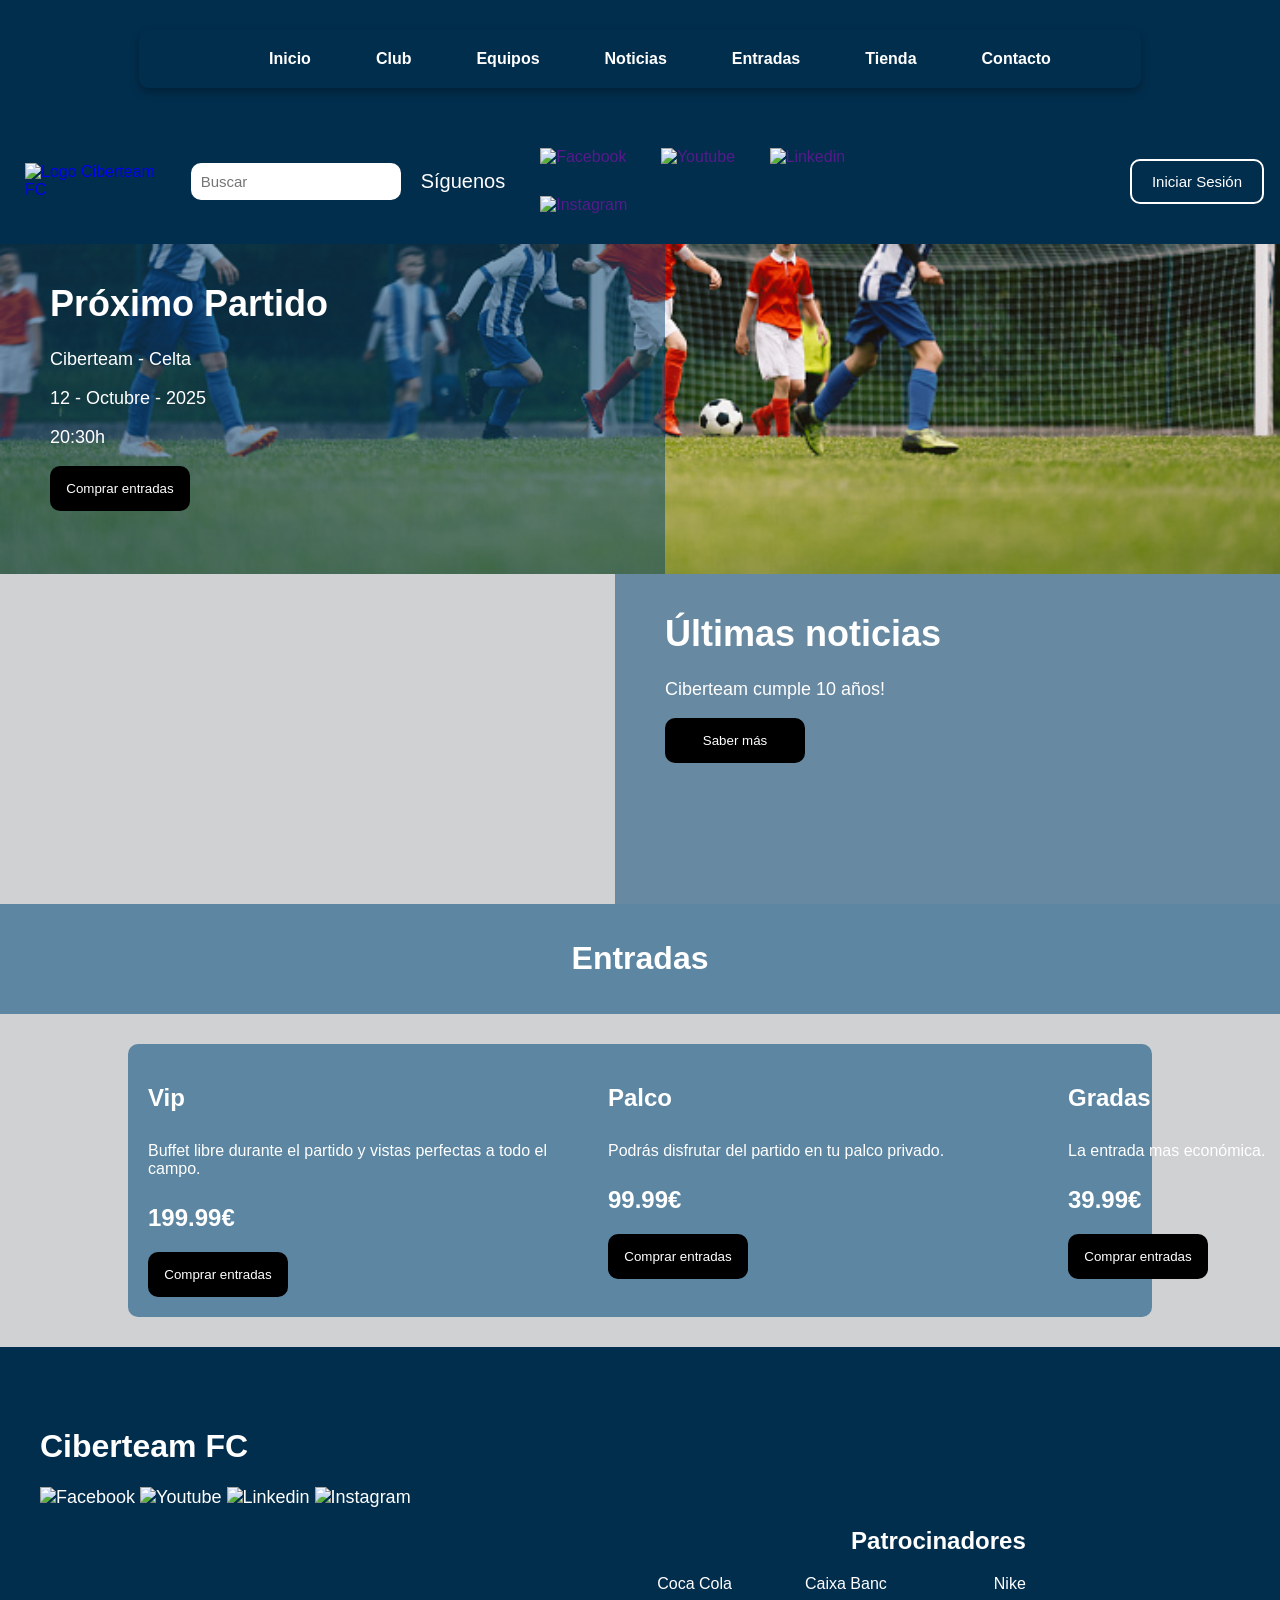
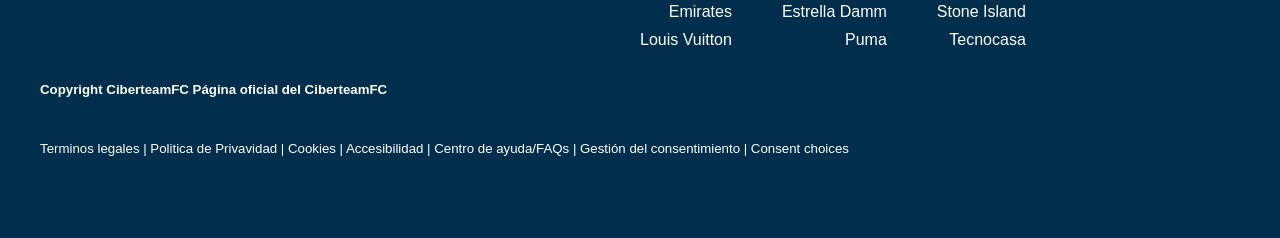
==== commit f23ac1bc: "Actualizacion 9 (Boton subir página hecho)" ====
--- a/index.html
+++ b/index.html
@@ -95,7 +95,7 @@
             <h1>Entradas</h1>
         </div>
 
-        <div>
+        <div class="boxboxentradas">
             <div class="boxentradas">
                 <div class="boxentradas1">
                     <img src="http://ciberteamfc.cat/img/entradasimg/vip4k.avif" alt="" class="imgboxentradas">
@@ -171,5 +171,18 @@
           header1.classList.toggle("active");
         });
     </script>
+   
+    <button id="btnTop">⇧</button>
+
+    <script>
+    window.addEventListener("scroll", function () {
+      const b = document.getElementById("btnTop");
+      b.style.display = window.scrollY > 200 ? "block" : "none";
+    });
+    
+    document.getElementById("btnTop").onclick = function () {
+      window.scrollTo({ top: 0, behavior: "smooth" });
+    };
+    </script>
 
 </body>
--- a/styles.css
+++ b/styles.css
@@ -21,7 +21,7 @@
 
 .flex-header {
   display: flex;
-  justify-content: space-between; /* menu a la izquierda, logo a la derecha */
+  justify-content: space-between; 
   align-items: center;
 }
 
@@ -34,7 +34,7 @@
 }
 
 .dropdown-content {
-  display: none;       /* oculto por defecto */
+  display: none;       
   position: absolute;
   top: 100%;
   left: 0;
@@ -1319,633 +1319,42 @@
   display: flex;
 }
 
-@media (min-width: 415px) and (max-width: 1024px) {
-  
-  /* HEADER */
+@media (min-width: 1025px) {
 
   .icons {
-    display: none;
-  }
-
-  .logosheader {
-    display: none;
-  }
-
-  .span1 {
-    display: none;
-  }
-
-  .navbar {
-    width: 100%;
-    padding: 10px 20px;
-    margin: 10px 0;
-    box-sizing: border-box;
-  }
-
+    display: flex;
+    align-items: center;
+    justify-content: center;
+    flex-wrap: nowrap; 
+    gap: 20px;
+    width: auto;
+  }
+
+  .logosaparte1,
+  .logosaparte2 {
+    height: 40px;    
+    width: auto;
+    transition: 0.3s ease;
+  }
+
+  .login-btn {
+    padding: 12px 20px;
+    font-size: 15px;
+    border: 2px solid white;
+    border-radius: 10px;
+    background: transparent;
+    cursor: pointer;
+    transition: 0.3s ease;
+    white-space: nowrap;   
+  }
+
+  .login-btn:hover {
+    transform: scale(1.05);
+    filter: brightness(1.1);
+  }
   .navbar > ul {
-    display: flex;
-    justify-content: space-between; /* Los manda a los extremos */
-    width: 100%;
-    padding: 0;
-    margin: 0;
-  }
-
-  .navbar {
-    box-shadow: none;
-    justify-content: space-between;
-  }
-
-  .headermovil {
-    display: flex;
-  }
-
-  .navbar ul {              
-    flex-direction: column;       
-    background-color: #004371;
-    position: absolute;
-    margin: 0;
-    text-align: center;
-    justify-content: center;
-    border-radius: 10px;
-    display: none;
-  }
-
-  .menu-toggle {
-    display: block;
-    cursor: pointer;
-    color: white;
-    font-size: 26px;
-    padding: 10px;
-  }
-
-  .navbar li {
-    margin-right: 10px;
-    padding-bottom: 10px;
-  }
-
-  .header1 .headermovil {
-    display: block;
-  }
-
-  .header1 {
-    display: flex;
-    justify-content: space-between; 
-    align-items: center;
-    padding: 10px 20px;
-    background-color: #022E4D; 
-    background-image: none; 
-  }
-
-  .header1 ul {
-    position: absolute;
-    top: 60px; 
-    left: 0;
-    text-align: center;
-    border-radius: 10px;
-    z-index: 100;
-    display: none;
-    flex-direction: column;
-    background: #022E4D;
-    padding: 10px;
-    border-radius: 10px;
-    width: fit-content;
-  }
-
-  .imgboxentradas {
-    max-width: 100%;
-    height: auto;
-    margin-bottom: 10px;
-    display: block;
-    border-radius: 10px;
-  }
-
-  .imgboxentradas img {
-    width: 100%;
-    height: auto;
-  }
-
-  .header2 .logo {
-    display: none; 
-  }
-
-  .header2 .search-box {
-    flex: 1;
-    margin-right: 200px;
-  }
-
-  .header1.active ul {
-    display: flex;
-    gap: 5px;
-  }
-
-  .logo {
-    height: 60px;
-  }
-
-  .search-box { 
-    max-width: auto;
-    padding: 7px 8px;
-    border: none;
-    border-radius: 10px;
-    font-size: 13px;
-    margin: 10px;
-  }
-
-  .login-btn {
-    background-color: transparent;
-    border: 1px solid white;
-    color: white;
-    padding: 10px 10px;
-    border-radius: 10px;
-    font-size: 12px;
-    cursor: pointer;
-    display: inline-block;
-    margin-right: 50px;
-  }
-
-  .header1 ul li a {
-    font-size: 14px;    
-    padding: 6px 10px;   
-  }
-
-  .top-bar {
-    display: flex;
-    gap: 0.001px;
-  }
-  
-  .header2 {
-    max-width: 1024px;   
-    margin-top: 0px;         
-    box-sizing: border-box;    
-    background-color: #022E4D; 
-    padding: 0px 0px;  
-    margin-left: 0px;
-  }
-
-    
-  .header2 .top-bar {
-    display: flex;
-    justify-content: space-between;
-    align-items: center;
-    padding: 10px 20px;
-  }
-
-  .footer1 {
-    display: flex;
-    flex-direction: column;
-  }
-
-  .footer {
-    display: flex;
-    flex-direction: column; 
-    background-color: #022E4D;
-    display: flex;
-    justify-content: center;
-  }
-
-  .footer2 {
-    display: flex;
-    flex-direction: column;
-    padding-left: 0px;
-    text-align: start;
-    margin-top: 30px;
-    margin-bottom: 30px;
-  }
-
-  .textofinal2 {
-    max-width: 370px;
-  }
-
-  
-  /* FOOTER */
-
-  .footer {
-    margin-top: auto; 
-    background-color: #022E4D;
-    color: white;
-    padding: 40px 20px;
-    display: flex;
-    justify-content: center;
-  }
-  
-  .logos {
-    height: 35px;
-  }
-  
-  .logosfooter {
-    height: 25px;
-    width: 35px;
-    height: 35px;
-    transition: transform 0.3s ease, filter 0.3s ease;
-  }
-  
-  .logosfooter:hover {
-    transform: scale(1.2) translateY(-3px);
-    filter: brightness(1.3);
-  }
-  
-  .footer1 {
-    display: flex;
-    justify-content: flex-start;
-    flex-wrap: wrap; 
-    max-width: 1200px;
-    margin: 0 auto;
-    margin: 20px;
-  }
-
-  .footerredessociales {
-    color: white;
-    margin-right: 0px;
-    font-size: 18px;
-    text-decoration: none;
-  }
-  
-  .footer2 {
-    margin-bottom: 10px;
-  }
-  
-  .patrocinadores {
-    display: flex;
-    gap: 50px;
-    cursor: pointer;
-    align-items: end;
-  }
-  
-  .patrocinadores ul {
-    list-style: none;
-    padding: 0;
-    margin: 0;
-  }
-  
-  .patrocinadores li {
-    margin-bottom: 10px;
-  }
-  
-  .patrocinadoresfooter {
-    transition: transform 0.3s ease;
-    align-items: end;
-  }
-  
-  .patrocinadoresfooter:hover {
-    transform: translateY(-8px) scale(1.05);
-  }
-  
-  .textofinal {
-    margin-right: 50px;
-  }
-  .textofinal2 {
-    font-weight: normal;
-  }
-  
-  .dropdown {
-    position: relative;
-  }
-  
-  .dropdown:hover .dropdown-content {
-    display: flex;
-  }
-
-  /* INDEX */
-
-
-  .noticiascontent h1 {
-    font-size: 20px;
-  }
-
-  .letranoticia1 {
-    font-size: 16px;
-  }
-
-  .letranoticia1 button {
-    padding: 10px;
-    width: 120px;
-    background-color: black;
-    color: white;
-    border: none;
-    border-radius: 10px;
-    cursor: pointer;
-    font-size: 12px;
-  }
-
-  .noticiascontent {
-    color: #022E4D;
-    display: flex;
-    flex-direction: column;
-  }
-
-  .indexnoticia1 {
-    display: flex;
-    background-image: url(http://ciberteamfc.cat/img/indeximg/media-partido1.png);
-    background-size: 100%;
-    height: 240px;
-  }
-
-  .indexnoticia2 {
-    display: flex;
-    background-image: url(http://ciberteamfc.cat/img/indeximg/media-partido2.png);
-    background-size: 100%;
-    height: 240px;
-  }
-
-  .letranoticia2 {
-    background-color: rgba(0, 67, 113, 0.5);
-    width: 600px;
-    height: 210px;
-    padding: 15px;
-    padding-left: 50px;
-    color: white;
-    font-size: 16px;
-  }
-
-
-  .indexnoticia2 button {
-    padding: 10px;
-    width: 120px;
-    background-color: black;
-    color: white;
-    border: none;
-    border-radius: 10px;
-    cursor: pointer;
-    font-size: 12px;
-  }
-
-  .diventradas h1 {
-    font-size: 25px;
-  }
-
-  .boxentradas {
-    padding: 15px;
-    margin: 10px;
-    margin-left: 180px;
-    margin-right: 180px;
-    border-radius: 10px;
-    background-color: #5C86A2;
-    display: flex;
-    flex-direction: column;
-    align-items: center;
-  }
-
-  .boxentradas img {
-    width: 335px;
-    margin-bottom: 10px;
-    display: block;
-    border-radius: 10px;
-    margin-top: 20px;
-  }
-
-  .boxentradas h2 {
-    font-size: 15px;
-  }
-
-  .boxentradas1 h2{
-    display: flex;
-    flex-direction: column;
-    justify-content: center;
-    margin-left: 20px;
-  }
-
-  .boxentradas1 button{
-    display: flex;
-    flex-direction: column;
-    justify-content: center;
-    margin-left: 20px;
-  }
-
-  .boxentradas1 img{
-    display: flex;
-    flex-direction: column;
-    justify-content: center;
-    margin-left: 20px;
-  }
-
-
-  .boxentradas1 p{
-    display: flex;
-    flex-direction: column;
-    justify-content: center;
-    margin-left: 20px;
-  }
-
-  .boxentradas button {
-    padding: 10px;
-    width: 120px;
-    background-color: black;
-    color: white;
-    border: none;
-    border-radius: 10px;
-    cursor: pointer;
-    font-size: 12px;
-  }
-  
-  /* EQUIPOS */ 
-
-  
-  .div-superior {
-    background-image: url(http://ciberteamfc.cat/img/equipos/equipohorizontal.jpg);
-    background-size: 100%;
-    background-repeat: no-repeat; 
-    max-width: 600px;           
-    border-radius: 0%;
-    color: white;
-    display: flex;
-    align-items: end;
-    margin-bottom: 0px;
-    justify-content: center;
-    font-size: 18px;
-    height: 500px;
-    margin-top: 0px;
-    border-radius: 10px;
-  }
-
-  .divsuperiorjr {
-    background-color: rgb(148, 186, 211, 0.5);
-    padding: 100px;
-    align-items: center;
-    align-content: end;
-    border-radius: 10px;
-    padding: 40px;
-    display: flex;
-    flex-direction: column;  
-    align-items: center;     
-    margin-bottom: 10px;
-  }
-
-  a {
-    text-decoration: none;
-  }
-
-  .div-inferior {
-    background-color: #5C86A2;
-    margin-left: 0px;
-    max-width: 500px;
-    border-radius: 12px;
-    padding: 50px;
-    display: flex;
-    flex-wrap: wrap;           
-    justify-content: space-between; 
-    gap: 30px;                 
-    box-shadow: 0 4px 15px rgba(0, 0, 0, 0.3);
-  }
-
-  .equipo1 {
-    background-image: url(http://ciberteamfc.cat/img/equipos/segundoequipo.jpg);
-    background-size: 100%;
-    background-repeat: no-repeat; 
-    height: 250px;
-    color: white;
-    border-radius: 10px; 
-    max-width: 500px;
-    display: flex;
-    align-items: start;
-    justify-content: start;
-    align-items: end;
-  }
-
-  .equipo1jr {
-    background-color: rgb(148, 186, 211, 0.5);
-    align-items: center;
-    align-content: end;
-    border-radius: 10px;
-    padding: 10px;
-    display: flex;
-    flex-direction: column;  
-    align-items: center;     
-    margin-bottom: 10px;
-    margin-left: 10px;
-    font-size: 12px;
-  }
-
-  .btnnoticia1 {
-    padding: 10px;
-    width: 100px;
-    background-color: black;
-    color: white;
-    border: none;
-    border-radius: 10px;
-    cursor: pointer;
-  }
-
-  .equipo2 {
-    background-image: url(http://ciberteamfc.cat/img/equipos/juvenila.jpg);
-    background-size: 100%;
-    background-repeat: no-repeat; 
-    height: 250px;
-    color: white;
-    border-radius: 10px; 
-    max-width: 500px;
-    display: flex;
-    align-items: start;
-    justify-content: start;
-    align-items: end;
-  }
-
-  .equipo2jr {
-    background-color: rgb(148, 186, 211, 0.5);
-    align-items: center;
-    align-content: end;
-    border-radius: 10px;
-    padding: 10px;
-    display: flex;
-    flex-direction: column;  
-    align-items: center;     
-    margin-bottom: 10px;
-    margin-left: 10px;
-    font-size: 12px;
-  }
-
-  .equipo3 {
-    background-image: url(http://ciberteamfc.cat/img/equipos/juvenilb.jpg);
-    background-size: 100%;
-    background-repeat: no-repeat; 
-    height: 250px;
-    color: white;
-    border-radius: 10px; 
-    max-width: 500px;
-    display: flex;
-    align-items: start;
-    justify-content: start;
-    align-items: end;
-  }
-
-  .equipo3jr {
-    background-color: rgb(148, 186, 211, 0.5);
-    align-items: center;
-    align-content: end;
-    border-radius: 10px;
-    padding: 10px;
-    display: flex;
-    flex-direction: column;  
-    align-items: center;     
-    margin-bottom: 10px;
-    margin-left: 10px;
-    font-size: 12px;
-  }
-
-  .equipo4 {
-    background-image: url(http://ciberteamfc.cat/img/equipos/cadetea.jpg);
-    background-size: 100%;
-    background-repeat: no-repeat; 
-    height: 250px;
-    color: white;
-    border-radius: 10px; 
-    max-width: 500px;
-    display: flex;
-    align-items: start;
-    justify-content: start;
-    align-items: end;
-  }
-
-  .equipo4jr {
-    background-color: rgb(148, 186, 211, 0.5);
-    align-items: center;
-    align-content: end;
-    border-radius: 10px;
-    padding: 10px;
-    display: flex;
-    flex-direction: column;  
-    align-items: center;     
-    margin-bottom: 10px;
-    margin-left: 10px;
-    font-size: 12px;
-  }
-
-  /* FICHAEQUIPOS */
-
-  .divfichaequipos {
-    background-color: #5C86A2;
-    margin: 20px;
-    margin-left: 30px;
-    margin-right: 30px;
-    display: flex;
-    border-radius: 10px;
-    flex-direction: column;
-  }
-
-  .textofichas {
-    margin-left: 50px;
-    color: white;
-    font-size: 25px;
-  }
-
-  .textofichas2 {
-    color: white;
-    margin-left: 50px;
-    font-size: 16px;
-  }
-
-  .imagenesficha {
-    width: 110px;
-    margin-left: 50px;
-    border-radius: 10px;
-    margin-right: 5px;
-    height: 120px;            
-    object-fit: cover;        
-  }
-
-  .divdentrofichas {
-    display: flex;
-  }
-
+    gap: 65px;
+  }
 
   /* CLUB - HISTORIA */
 
@@ -1996,8 +1405,7 @@
     margin-left: 10px;
     margin-right: 10px;
     text-align: center;
-    font-size: 18px;
-  }
+ }
 
   .btnaños {
     padding: 10px;
@@ -2007,8 +1415,6 @@
     border-color: #000000;
     border-width: 2px;
     border-radius: 10px;
-    font-size: 16px;
-
   }
 
   .divderechaclub {
@@ -2024,93 +1430,13 @@
     align-items: center;
   }
 
-
-  /* PATROCINADORES */
-
-  .divpatrocinadores {
-    display: flex;
-    flex-direction: column;
-    margin: 10px;
-    text-align: center;
-    color: white;
-    margin-top: 20px;
-    justify-content: center;
-    align-items: center;
-  }
-
-  .divpatrocinadores1 {
-    width: 500px;
+  /* INSTALACIONES */
+
+  .divinstalaciones {
+    max-width: 100%;
     background-color: #5C86A2;
-    border-radius: 10px;
-    justify-content: space-between;
-    display: flex;
-    flex-direction: column;
-    margin-bottom: 20px;
-    align-items: center;
-  }
-
-  .imagenesytexto {
-    margin-top: 20px;
-    margin-left: 20px;
-    margin-right: 20px;
-    cursor: pointer;
-    width: 300px;
-  }
-
-  .imagengrande {
-    margin-top: 60px;
-    margin-left: 50px;
-    margin-right: 50px;
-    height: auto;
-    display: block;
-    cursor: pointer;
-    width: 200px;
-  }
-
-  .texto {
-    margin-left: 50px;
-    margin-right: 50px;
-  }
-
-  .divpatrocinadores2 {
-    width: 500px;
-    background-color: #5C86A2;
-    border-radius: 10px;
-    justify-content: space-between;
-    display: flex;
-    flex-direction: column;
-    margin-bottom: 20px;
-    align-items: center;
-  }
-
-  .divpatrocinadores3 {
-    width: 500px;
-    background-color: #5C86A2;
-    border-radius: 10px;
-    justify-content: space-between;
-    display: flex;
-    flex-direction: column;
-    align-items: center;
-  }
-
-  .imagenesytexto, .imagengrande {
-    transition: transform 0.3s ease, box-shadow 0.3s ease;
-    cursor: pointer;
-  }
-
-  .imagenesytexto:hover, .imagengrande:hover {
-      transform: translateY(-8px) scale(1.05);
-      box-shadow: 0 8px 15px rgb(65, 65, 65);
-  }
-
-
-  /* INSTALACIONES */
-
-  .divinstalaciones {
-    max-width: 800px;
-    background-color: #5C86A2;
-    margin-left: 3%;
-    margin-right: 3%;
+    margin-left: 5%;
+    margin-right: 5%;
     margin-top: 10px;
     border-radius: 10px;
     flex-direction: column;
@@ -2121,27 +1447,32 @@
 
   .titulosobrefoto {
     position: absolute;
-    top: 29px;           
-    left: 24%;          
+    top: 1%;           
+    left: 26%;          
     transform: translateX(-50%);
     color: white;
-    font-size: 14px;
+    font-size: 1.5vw;
     font-weight: bold;
     align-items: center;
     background-color: rgba(92, 134, 162, 0.5);
     padding-left: 10px;
     padding-right: 10px;
     border-radius: 10px;
-
+  }
+
+  .contenedor-banner {
+    position: relative;
+    width: 100%;
+    height: auto;
   }
 
   .titulosobrefoto2 {
     position: absolute;
-    top: 855px;           
-    left: 20%;          
+    top: 20%;           
+    left: 22%;          
     transform: translateX(-50%);
     color: white;
-    font-size: 14px;
+    font-size: 1.5vw;
     font-weight: bold;
     align-items: center;
     background-color: rgba(92, 134, 162, 0.5);
@@ -2154,7 +1485,7 @@
     margin-top: 30px;
     margin-left: 40px;
     margin-right: 40px;
-    font-size: 15px;
+    font-size: 1.3vw;
     padding-bottom: 10px;
   }
 
@@ -2162,7 +1493,7 @@
     margin-top: 30px;
     margin-left: 40px;
     margin-right: 40px;
-    font-size: 14px;
+    font-size: 1.3vw;
     padding-bottom: 20px;
   }
 
@@ -2193,23 +1524,252 @@
   }
 
   .imagenesinstalaciones {
-    flex-direction: row;
-    display: flex;
-    height: 200px;
-    align-content: center;
-    justify-content: space-between;
+    height: auto;
+    display: flex;
+    gap: 10px;
+    justify-content: center;
+    flex-wrap: wrap;
     margin-left: 10px;
     margin-right: 10px;
+    margin-left: 10px;
   }
 
   .imagenesf {
     border-radius: 10px;
-  }
-  
-  /* ENTRADAS */
+    width: 100%;
+    max-width: 290px;
+    height: auto;
+    justify-content: center;
+  }
+  
+  /* PATROCINADORES */
+
+  .divpatrocinadores {
+      gap: 20px;
+      margin: 20px;
+      transform: scale(0.95);  
+      transform-origin: top center;
+  }
+ 
+  .divpatrocinadores1,
+  .divpatrocinadores2,
+  .divpatrocinadores3 {
+      width: 420px;              
+      padding: 10px;
+  }
+ 
+  .imagenesytexto {
+      margin-top: 40px;
+      margin-left: 15px;
+      margin-right: 15px;
+      max-width: 80%;            
+  }
+
+  .imagengrande {
+      margin-top: 40px;
+      margin-left: 30px;
+      margin-right: 30px;
+      max-width: 75%;           
+  }
+  
+  .texto {
+      font-size: 15px;        
+      margin-left: 25px;
+      margin-right: 25px;
+  }
+  
+  .texto h3,
+  .texto p {
+      font-size: 15px;
+  }
+  
+  .imagenesytexto:hover,
+  .imagengrande:hover {
+      transform: translateY(-5px) scale(1.03);
+  }
+
+  /* EQUIPOS */
+
+  .titulopag {
+    background-color: #5C86A2;
+    color: white;
+    text-align: center;
+    padding: 35px;
+    font-size: 18px;
+    margin: 0;
+  }
+
+  .equipos-container {
+    display: flex;
+    flex-direction: column;
+    align-items: center;           
+    max-width: 46%;     
+    margin: 80px auto;
+    gap: 40px;             
+  }
+
+  .div-superior {
+    background-image: url(http://ciberteamfc.cat/img/equipos/background1.jpg);
+    background-size: 100%;
+    background-repeat: no-repeat; 
+    max-width: 100%;          
+    border-radius: 12px;
+    color: white;
+    display: flex;
+    align-items: end;
+    justify-content: center;
+    font-size: 26px;
+    height: 100%;
+    padding: 50px;
+  }
+
+  .divsuperiorjr {
+    background-color: rgb(148, 186, 211, 0.5);
+    padding: 100px;
+    align-items: center;
+    align-content: end;
+    border-radius: 10px;
+    padding: 40px;
+    display: flex;
+    flex-direction: column;  
+    align-items: center;     
+    margin-bottom: 10px;
+    max-width: 100%;  
+  }
+
+  a {
+    text-decoration: none;
+  }
+
+  .div-inferior {
+    background-color: #5C86A2;
+    margin-left: -50px;
+    width: 100%;
+    border-radius: 12px;
+    padding: 50px;
+    display: flex;
+    flex-wrap: wrap;           
+    justify-content: space-between; 
+    justify-content: center;
+    gap: 30px;                 
+    box-shadow: 0 4px 15px rgba(0, 0, 0, 0.3);
+  }
+
+  .equipo1 {
+    background-image: url(http://ciberteamfc.cat/img/equipos/segundoequipo.jpg);
+    background-size: 100%;
+    background-repeat: no-repeat; 
+    height: 340px;
+    color: white;
+    border-radius: 10px; 
+    width: 580px;
+    display: flex;
+    align-items: start;
+    justify-content: start;
+    align-items: end;
+  }
+
+  .equipo1jr {
+    background-color: rgb(148, 186, 211, 0.5);
+    align-items: center;
+    align-content: end;
+    border-radius: 10px;
+    padding: 20px;
+    display: flex;
+    flex-direction: column;  
+    align-items: center;     
+    margin-bottom: 10px;
+    margin-left: 10px;
+  }
+
+  .equipo2 {
+    background-image: url(http://ciberteamfc.cat/img/equipos/juvenila.jpg);
+    background-size: 100%;
+    background-repeat: no-repeat; 
+    height: 340px;
+    color: white;
+    border-radius: 10px; 
+    width: 580px;
+    display: flex;
+    align-items: start;
+    justify-content: start;
+    align-items: end;
+  }
+
+  .equipo2jr {
+    background-color: rgb(148, 186, 211, 0.5);
+    align-items: center;
+    align-content: end;
+    border-radius: 10px;
+    padding: 20px;
+    width: 200px;
+    display: flex;
+    flex-direction: column;  
+    align-items: center;     
+    margin-bottom: 10px;
+    margin-left: 10px;
+  }
+
+  .equipo3 {
+    background-image: url(http://ciberteamfc.cat/img/equipos/juvenilb.jpg);
+    background-size: 100%;
+    background-repeat: no-repeat; 
+    height: 340px;
+    color: white;
+    border-radius: 10px; 
+    width: 580px;
+    display: flex;
+    align-items: start;
+    justify-content: start;
+    align-items: end;
+  }
+
+  .equipo3jr {
+    background-color: rgb(148, 186, 211, 0.5);
+    align-items: center;
+    align-content: end;
+    border-radius: 10px;
+    padding: 20px;
+    width: 200px;
+    display: flex;
+    flex-direction: column;  
+    align-items: center;     
+    margin-bottom: 10px;
+    margin-left: 10px;
+  }
+
+  .equipo4 {
+    background-image: url(http://ciberteamfc.cat/img/equipos/cadetea.jpg);
+    background-size: 100%;
+    background-repeat: no-repeat; 
+    height: 340px;
+    color: white;
+    border-radius: 10px; 
+    width: 580px;
+    display: flex;
+    align-items: start;
+    justify-content: start;
+    align-items: end;
+  }
+
+  .equipo4jr {
+    background-color: rgb(148, 186, 211, 0.5);
+    align-items: center;
+    align-content: end;
+    border-radius: 10px;
+    padding: 20px;
+    width: 200px;
+    display: flex;
+    flex-direction: column;  
+    align-items: center;     
+    margin-bottom: 10px;
+    margin-left: 10px;
+  }
+
+  /* ENTRADAS (POR ACABAR) */
 
   .tituloentradas2 { 
-    background-image: url(http://ciberteamfc.cat/img/entradas/estadio123.jpg);
+    background-image: url(http://ciberteamfc.cat/img/entradas/estadiobanner.jpg);
     color: white;
     text-align: center;
     padding: 20px;
@@ -2217,19 +1777,1394 @@
     display: flex;
     align-items: center;
     justify-content: center;
-  } 
+  }
+
+  .titulodiventradas {
+    background-color: rgba(2, 46, 77, 0.5);
+    width: 400px;
+    align-items: center;
+    align-content: center;
+    border-radius: 10px;
+    margin: 1px;
+    font-size: 15px;
+  }
 
   .divsentradas {
     display: flex;
     align-items: center;
     align-content: center;
-    justify-content: space-between;
+    justify-content: center;
   }
 
   .boxdivsentradas {
     background-color: #5C86A2;
     margin: 25px;
     border-radius: 10px;
+    padding: 10px 100px;
+    display: flex;
+    justify-content: space-between;
+    max-width: 100%;
+  }
+
+  .textoizq {
+    margin-right: 500px;
+    margin-left: 50px;
+    display: flex;
+    align-items: start;
+    flex-direction: column;
+    color: white;
+    font-size: 1.4vw;
+    align-items: center;
+  }
+
+  .textoizq2 {
+    margin-right: 428 px;
+    margin-left: 20px;
+    display: flex;
+    align-items: start;
+    flex-direction: column;
+    color: white;
+    font-size: 1.4vw;
+    align-items: center;
+  }
+
+  .divsentradasmain{
+    display: flex;
+    align-content: center;
+    align-items: center;
+    justify-content: center;
+    justify-content: space-between;
+  }
+  
+  .divsentradasizq {
+    background-color: #5C86A2;
+    padding: 20px 20px;
+    margin-left: 30px;
+    border-radius: 10px;
+  }
+
+  .divsentradasder {
+    background-color: #5C86A2;
+    padding: 20px 20px;
+    align-content: end;
+    margin-left: 0px;
+    border-radius: 10px;
+  }
+
+  .textoder {
+    display: flex;
+    align-items: start;
+    flex-direction: column;
+    color: white;
+    font-size: 1.4vw;
+    align-items: center;
+  }
+
+  .imgentradas {
+    height: 200px;
+  }
+
+  .btnnoticia21 {
+    padding: 15px;
+    width: 100px;
+    background-color: black;
+    color: white;
+    border: none;
+    border-radius: 10px;
+    cursor: pointer;
+    font-size: 1.2vw;
+  }
+
+  .btnnoticia22 {
+    padding: 15px;
+    width: 180px;
+    background-color: black;
+    color: white;
+    border: none;
+    border-radius: 10px;
+    cursor: pointer;
+    font-size: 1.2vw;
+  }
+
+  .btnnoticia212 {
+    display: flex;
+    align-items: center;
+  }
+
+  /* TIENDA */
+
+  .tiendadiv {
+    background-color: #5C86A2;
+    border-radius: 10px;
+    width: 100%;
+    margin-bottom: 20px;
+    display: flex;
+    align-items: center;
+    align-content: center;
+    justify-content: center;
+    max-width: 70%;
+    gap: 30px;
+  }
+
+  .productostienda {
+    text-align: center;
+    color: white;
+    align-items: center;
+    align-content: center;
+    margin-bottom: 20px;
+    max-width: 155px;
+    width: 100%;
+    justify-content: center;
+  }
+
+  .tiendadiv2 {
+    margin: 1%;
+    margin-bottom: 20px;
+    display: flex;
+    align-items: center;
+    align-content: center;
+    justify-content: space-between;
+    justify-content: center;
+    max-width: 100%;
+  }
+
+  .tiendabanner {
+    background-image: url(http://ciberteamfc.cat/img/tienda/tiendabanner.jpg);
+    display: flex;
+    background-repeat: no-repeat;
+    background-size: 100%;
+    padding: 50px;
+  }
+
+  .imgtienda {
+    max-width: 250px;
+    border-radius: 10px;
+    padding: 3px;
+    margin-top: 10px;
+    width: 100%;
+  }
+
+  .imgtienda2 {
+    border-radius: 10px;
+    padding: 3px;
+    margin-right: 20px;
+    max-width: 170px;
+    width: 100%;
+  }
+
+  
+  .textotienda {
+    font-size: 1.8vw;
+  }
+
+  .productostienda {
+    text-align: center;
+    color: white;
+    align-items: center;
+    align-content: center;
+    margin-bottom: 30px;
+    margin-right: 10px;
+    margin: 10px;
+  }
+  
+  /* CONTACTO */
+
+.divscontacto {
+  display: flex;
+  flex-direction: row;        /* EN FILA */
+  justify-content: center;
+  align-items: flex-start;
+  gap: 30px;
+  width: 100%;
+  max-width: 1400px;
+  margin: auto;
+  flex-wrap: nowrap;          /* Mantener en fila mientras quepa */
+}
+
+/* FORMULARIO */
+.divcontacto {
+  max-width: 900px;
+  width: 700px;
+  background-color: #5C86A2;
+  border-radius: 10px;
+  padding: 4px;
+  display: flex;
+  justify-content: center;
+  align-items: center;
+  box-shadow: 0 0 20px rgb(0, 0, 0);
+  margin-bottom: 30px;
+  margin-left: 5%;
+  margin-right: 5%;
+  width: 100%;
+  margin-top: 40px;
+}
+
+
+.divcontacto2 {
+  flex: 1;
+  height: 200px;
+  background-image: url(http://ciberteamfc.cat/img/header/logoteam.png);
+  background-repeat: no-repeat;
+  background-position: center;
+  background-size: contain;
+  margin-bottom: 50px;
+  margin-top: 50px;
+  width: 100%;
+}
+
+.divcontacto3 {
+  background-color: #5C86A2;
+  border-radius: 10px;
+  padding: 40px;
+  display: flex;
+  justify-content: center;
+  align-items: center;
+  box-shadow: 0 0 20px rgb(0, 0, 0);
+  max-width: 630px;
+  width: 30%;
+  margin-left: 5%;
+  margin-right: 5%;
+  margin-top: 40px;
+}
+
+.dropdown-content {
+  display: none;
+}
+
+/* INDEX/INICIO*/
+
+.noticiascontent {
+  color: #022E4D;
+  display: flex;
+  flex-direction: column;
+}
+
+.indexnoticia1 {
+  display: flex;
+  background-image: url(img/indeximg/imagenfutbol.jpg);
+  background-size: 100%;
+  height: 330px;
+}
+
+.letranoticia1 {
+  background-color: rgba(0, 67, 113, 0.5);
+  width: 600px;
+  height: 300px;
+  padding: 15px;
+  padding-left: 50px;
+  color: white;
+  font-size: 18px;
+}
+
+.indexnoticia2 {
+  display: flex;
+  background-image: url(http://ciberteamfc.cat/img/indeximg/10años.png);
+  background-size: 100%;
+  height: 330px;
+  display: flex;
+  justify-content: flex-end;
+}
+
+.letranoticia2 {
+  background-color: rgba(0, 67, 113, 0.5);
+  width: 600px;
+  height: 300px;
+  padding: 15px;
+  padding-left: 50px;
+  color: white;
+  font-size: 18px;
+}
+
+.btnnoticia1 {
+  padding: 15px;
+  width: 140px;
+  background-color: black;
+  color: white;
+  border: none;
+  border-radius: 10px;
+  cursor: pointer;
+}
+
+.diventradas {
+  background-color: #5C86A2;
+  color: white;
+  text-align: center;
+  padding: 15px;
+}
+
+.boxentradas {
+  padding: 20px;
+  margin: 30px;
+  margin-left: 10%;
+  margin-right: 10%;
+  border-radius: 10px;
+  background-color: #5C86A2;
+  display: flex;
+  justify-content: space-between;
+}
+
+.boxentradas1 {
+  display: flex;
+  flex-direction: column;
+  justify-content: flex-start;
+}
+
+.boxentradas2 {
+  display: flex;
+  flex-direction: column;
+  margin-left: 10px;
+  margin-right: 10px;
+}
+
+.boxentradas3 {
+  display: flex;
+  flex-direction: column;
+}
+
+.imgboxentradas {
+  width: 450px;
+  max-width: 100%;
+  margin-bottom: 10px;
+  display: block;
+  border-radius: 10px;
+  
+}
+
+.textoboxentradas {
+  color: white;
+  margin-top: 10px;
+}
+
+/* NOTICIAS */
+
+  .noticiasportada {
+    padding: 6rem 1rem;
+    background-position: center;
+  }
+
+  .divnoticiasportada {
+    width: 90%;
+    padding: 1.2rem;
+    text-align: center;
+  }
+
+  .divnoticiasportada h1 {
+    font-size: 1.8rem;
+  }
+
+  .btnmejorasestadio {
+    font-size: 1.1rem;
+    padding: 0.8rem 1.2rem;
+  }
+
+  .barraseparacion {
+    padding: 8px;
+  }
+
+  .noticiasdivs {
+    gap: 15px;
+  }
+
+  .noticias123 {
+    max-width: 700px;
+    width: 90%;
+  }
+
+  .noticiasdiv1,
+  .noticiasdiv2,
+  .noticiasdiv3,
+  .noticiasdiv4 {
+    padding-top: 50%; 
+    margin-left: 0;
+  }
+
+  .noticiasdivs, 
+  .noticiasportada {
+    padding-left: 20px;
+    padding-right: 20px;
+  }
+
+  .textonoticias {
+    width: 90%;
+    margin-left: 0;
+    padding: 1.2rem;
+    text-align: center;
+  }
+
+  .textonoticias h2 {
+    font-size: 1.2rem;
+  }
+}
+
+@media (min-width: 415px) and (max-width: 1024px) {
+  
+  /* HEADER */
+
+  .icons {
+    display: none;
+  }
+
+  .logosheader {
+    display: none;
+  }
+
+  .span1 {
+    display: none;
+  }
+
+  .navbar {
+    width: 100%;
+    padding: 10px 20px;
+    margin: 10px 0;
+    box-sizing: border-box;
+  }
+
+  .navbar > ul {
+    display: flex;
+    justify-content: space-between; 
+    width: 100%;
+    padding: 0;
+    margin: 0;
+  }
+
+  .navbar {
+    box-shadow: none;
+    justify-content: space-between;
+  }
+
+  .headermovil {
+    display: flex;
+  }
+
+  .navbar ul {              
+    flex-direction: column;       
+    background-color: #004371;
+    position: absolute;
+    margin: 0;
+    text-align: center;
+    justify-content: center;
+    border-radius: 10px;
+    display: none;
+  }
+
+  .menu-toggle {
+    display: block;
+    cursor: pointer;
+    color: white;
+    font-size: 26px;
+    padding: 10px;
+  }
+
+  .navbar li {
+    margin-right: 10px;
+    padding-bottom: 10px;
+  }
+
+  .header1 .headermovil {
+    display: block;
+  }
+
+  .header1 {
+    display: flex;
+    justify-content: space-between; 
+    align-items: center;
+    padding: 10px 20px;
+    background-color: #022E4D; 
+    background-image: none; 
+  }
+
+  .header1 ul {
+    position: absolute;
+    top: 60px; 
+    left: 0;
+    text-align: center;
+    border-radius: 10px;
+    z-index: 100;
+    display: none;
+    flex-direction: column;
+    background: #022E4D;
+    padding: 10px;
+    border-radius: 10px;
+    width: fit-content;
+  }
+
+  .imgboxentradas {
+    max-width: 100%;
+    height: auto;
+    margin-bottom: 10px;
+    display: block;
+    border-radius: 10px;
+  }
+
+  .imgboxentradas img {
+    width: 100%;
+    height: auto;
+  }
+
+  .header2 .logo {
+    display: none; 
+  }
+
+  .header2 .search-box {
+    flex: 1;
+    margin-right: 200px;
+  }
+
+  .header1.active ul {
+    display: flex;
+    gap: 5px;
+  }
+
+  .logo {
+    height: 60px;
+  }
+
+  .search-box { 
+    max-width: auto;
+    padding: 7px 8px;
+    border: none;
+    border-radius: 10px;
+    font-size: 13px;
+    margin: 10px;
+  }
+
+  .login-btn {
+    background-color: transparent;
+    border: 1px solid white;
+    color: white;
+    padding: 10px 10px;
+    border-radius: 10px;
+    font-size: 1.5vw;
+    cursor: pointer;
+    display: inline-block;
+    margin-right: 50px;
+  }
+
+  .header1 ul li a {
+    font-size: 14px;    
+    padding: 6px 10px;   
+  }
+
+  .top-bar {
+    display: flex;
+    gap: 0.001px;
+    width: 100%;
+  }
+  
+  .header2 { 
+    margin-top: 0px;         
+    box-sizing: border-box;    
+    background-color: #022E4D; 
+    padding: 0px 0px;  
+    margin-left: 0px;
+  }
+
+    
+  .header2 .top-bar {
+    display: flex;
+    justify-content: space-between;
+    align-items: center;
+    padding: 10px 2px;
+  }
+
+  .footer1 {
+    display: flex;
+    flex-direction: column;
+  }
+
+  .footer {
+    display: flex;
+    flex-direction: column; 
+    background-color: #022E4D;
+    display: flex;
+    justify-content: center;
+  }
+
+  .footer2 {
+    display: flex;
+    flex-direction: column;
+    padding-left: 0px;
+    text-align: start;
+    margin-top: 30px;
+    margin-bottom: 30px;
+  }
+
+  .textofinal2 {
+    max-width: 370px;
+  }
+
+  
+  /* FOOTER */
+
+  .footer {
+    margin-top: auto; 
+    background-color: #022E4D;
+    color: white;
+    padding: 40px 20px;
+    display: flex;
+    justify-content: center;
+  }
+  
+  .logos {
+    height: 35px;
+  }
+  
+  .logosfooter {
+    height: 25px;
+    width: 35px;
+    height: 35px;
+    transition: transform 0.3s ease, filter 0.3s ease;
+  }
+  
+  .logosfooter:hover {
+    transform: scale(1.2) translateY(-3px);
+    filter: brightness(1.3);
+  }
+  
+  .footer1 {
+    display: flex;
+    justify-content: flex-start;
+    flex-wrap: wrap; 
+    max-width: 1200px;
+    margin: 0 auto;
+    margin: 20px;
+  }
+
+  .footerredessociales {
+    color: white;
+    margin-right: 0px;
+    font-size: 18px;
+    text-decoration: none;
+  }
+  
+  .footer2 {
+    margin-bottom: 10px;
+  }
+  
+  .patrocinadores {
+    display: flex;
+    gap: 50px;
+    cursor: pointer;
+    align-items: end;
+  }
+  
+  .patrocinadores ul {
+    list-style: none;
+    padding: 0;
+    margin: 0;
+  }
+  
+  .patrocinadores li {
+    margin-bottom: 10px;
+  }
+  
+  .patrocinadoresfooter {
+    transition: transform 0.3s ease;
+    align-items: end;
+  }
+  
+  .patrocinadoresfooter:hover {
+    transform: translateY(-8px) scale(1.05);
+  }
+  
+  .textofinal {
+    margin-right: 50px;
+  }
+  .textofinal2 {
+    font-weight: normal;
+  }
+  
+ .dropdown-content {
+    display: none;       
+  }
+
+  .dropdown-content li {
+    display: none; 
+  }
+
+  .dropdown-content a {
+    display: none; 
+  }
+
+  .dropdown-content a:hover {
+    display: none; 
+  }
+
+  .dropdown:hover .dropdown-content {
+    display: none; 
+  }
+
+
+  /* INDEX */
+
+  .diventradas {
+    text-align: center;
+    margin: 20px 0;
+  }
+  
+  .noticiascontent h1 {
+    font-size: 20px;
+  }
+
+  .letranoticia1 {
+    font-size: 16px;
+  }
+
+  .letranoticia1 button {
+    padding: 10px;
+    width: 120px;
+    background-color: black;
+    color: white;
+    border: none;
+    border-radius: 10px;
+    cursor: pointer;
+    font-size: 12px;
+  }
+
+  .noticiascontent {
+    color: #022E4D;
+    display: flex;
+    flex-direction: column;
+  }
+
+  .indexnoticia1 {
+    display: flex;
+    background-image: url(http://ciberteamfc.cat/img/indeximg/media-partido1.png);
+    background-size: 100%;
+    height: 240px;
+  }
+
+  .indexnoticia2 {
+    display: flex;
+    background-image: url(http://ciberteamfc.cat/img/indeximg/media-partido2.png);
+    background-size: 100%;
+    height: 240px;
+  }
+
+  .letranoticia2 {
+    background-color: rgba(0, 67, 113, 0.5);
+    width: 600px;
+    height: 210px;
+    padding: 15px;
+    padding-left: 50px;
+    color: white;
+    font-size: 16px;
+  }
+
+
+  .indexnoticia2 button {
+    padding: 10px;
+    width: 120px;
+    background-color: black;
+    color: white;
+    border: none;
+    border-radius: 10px;
+    cursor: pointer;
+    font-size: 12px;
+  }
+
+  .diventradas h1 {
+    font-size: 25px;
+    margin-bottom: 20px;
+  }
+
+  .boxentradas {
+    padding: 15px;
+    margin: 10px;
+    max-width: 300px;
+    width: 100%;
+    border-radius: 10px;
+    background-color: #5C86A2;
+    display: flex;
+    flex-direction: column;
+    align-items: center;
+    justify-content: center;
+  }
+  
+  .boxentradas img {
+    width: 100%;
+    width: 335px;
+    margin-bottom: 10px;
+    display: block;
+    border-radius: 10px;
+  }
+
+  .boxentradas h2 {
+    font-size: 15px;
+    color: white;
+  }
+
+  .boxentradas1 h2{
+    display: flex;
+    flex-direction: column;
+    justify-content: center;
+  }
+
+  .boxentradas1 p {
+     display: flex;
+    flex-direction: column;
+    justify-content: center;
+    margin-left: 0px;
+  }
+  .boxentradas1 button{
+    display: flex;
+    flex-direction: column;
+    justify-content: center;
+   
+  }
+
+  .boxentradas1 img{
+    display: flex;
+    flex-direction: column;
+    justify-content: center
+   
+  }
+
+
+  .boxentradas1 p{
+    display: flex;
+    flex-direction: column;
+    margin-left: 20px;
+  }
+
+  .boxentradas button {
+    padding: 10px;
+    width: 120px;
+    background-color: black;
+    color: white;
+    border: none;
+    border-radius: 10px;
+    cursor: pointer;
+    font-size: 12px;
+    margin-top: 10px;
+    margin-bottom: 10px;
+  }
+  
+  /* EQUIPOS */ 
+
+  
+  .div-superior {
+    background-image: url(http://ciberteamfc.cat/img/equipos/equipohorizontal.jpg);
+    background-size: 100%;
+    background-repeat: no-repeat; 
+    max-width: 500px; 
+    width: 100%;          
+    border-radius: 0%;
+    color: white;
+    display: flex;
+    align-items: end;
+    margin-bottom: 0px;
+    justify-content: center;
+    font-size: 18px;
+    height: 500px;
+    margin-top: 0px;
+    border-radius: 10px;
+  }
+
+  .divsuperiorjr {
+    background-color: rgb(148, 186, 211, 0.5);
+    padding: 100px;
+    align-items: center;
+    align-content: end;
+    border-radius: 10px;
+    padding: 40px;
+    display: flex;
+    flex-direction: column;  
+    align-items: center;     
+    margin-bottom: 10px;
+  }
+
+  a {
+    text-decoration: none;
+  }
+
+  .div-inferior {
+    background-color: #5C86A2;
+    max-width: 450px;
+    border-radius: 12px;
+    padding: 30px;
+    display: flex;
+    flex-wrap: wrap;           
+    justify-content: space-between; 
+    gap: 30px;                 
+    box-shadow: 0 4px 15px rgba(0, 0, 0, 0.3);
+    width: 100%;
+    margin: 10px;
+  }
+
+  .equipo1 {
+    background-image: url(http://ciberteamfc.cat/img/equipos/segundoequipo.jpg);
+    background-size: 100%;
+    background-repeat: no-repeat; 
+    height: 250px;
+    color: white;
+    border-radius: 10px; 
+    max-width: 500px;
+    display: flex;
+    align-items: start;
+    justify-content: start;
+    align-items: end;
+    width: 100%;
+  }
+
+  .equipo1jr {
+    background-color: rgb(148, 186, 211, 0.5);
+    align-items: center;
+    align-content: end;
+    border-radius: 10px;
+    padding: 10px;
+    display: flex;
+    flex-direction: column;  
+    align-items: center;     
+    margin-bottom: 10px;
+    margin-left: 10px;
+    font-size: 12px;
+    width: 100%;
+  }
+
+  .btnnoticia1 {
+    padding: 10px;
+    max-width: 100px;
+    background-color: black;
+    color: white;
+    border: none;
+    border-radius: 10px;
+    cursor: pointer;
+    width: 100%;
+    font-size: 2.2vw;
+  }
+
+  .equipo2 {
+    background-image: url(http://ciberteamfc.cat/img/equipos/juvenila.jpg);
+    background-size: 100%;
+    background-repeat: no-repeat; 
+    height: 250px;
+    color: white;
+    border-radius: 10px; 
+    max-width: 500px;
+    display: flex;
+    align-items: start;
+    justify-content: start;
+    align-items: end;
+    width: 100%;
+  }
+
+  .equipo2jr {
+    background-color: rgb(148, 186, 211, 0.5);
+    align-items: center;
+    align-content: end;
+    border-radius: 10px;
+    padding: 10px;
+    display: flex;
+    flex-direction: column;  
+    align-items: center;     
+    margin-bottom: 10px;
+    margin-left: 10px;
+    font-size: 12px;
+    width: 100%;
+  }
+
+  .equipo3 {
+    background-image: url(http://ciberteamfc.cat/img/equipos/juvenilb.jpg);
+    background-size: 100%;
+    background-repeat: no-repeat; 
+    height: 250px;
+    color: white;
+    border-radius: 10px; 
+    max-width: 500px;
+    display: flex;
+    align-items: start;
+    justify-content: start;
+    align-items: end;
+    width: 100%;
+  }
+
+  .equipo3jr {
+    background-color: rgb(148, 186, 211, 0.5);
+    align-items: center;
+    align-content: end;
+    border-radius: 10px;
+    padding: 10px;
+    display: flex;
+    flex-direction: column;  
+    align-items: center;     
+    margin-bottom: 10px;
+    margin-left: 10px;
+    font-size: 12px;
+    width: 100%;
+  }
+
+  .equipo4 {
+    background-image: url(http://ciberteamfc.cat/img/equipos/cadetea.jpg);
+    background-size: 100%;
+    background-repeat: no-repeat; 
+    height: 250px;
+    color: white;
+    border-radius: 10px; 
+    max-width: 500px;
+    width: 100%;
+    display: flex;
+    align-items: start;
+    justify-content: start;
+    align-items: end;
+  }
+
+  .equipo4jr {
+    background-color: rgb(148, 186, 211, 0.5);
+    align-items: center;
+    align-content: end;
+    border-radius: 10px;
+    padding: 10px;
+    display: flex;
+    flex-direction: column;  
+    align-items: center;     
+    margin-bottom: 10px;
+    margin-left: 10px;
+    font-size: 12px;
+    width: 100%;
+  }
+
+  .equipos-container {
+    width: 100%;
+  }
+
+  /* FICHAEQUIPOS */
+
+  .divfichaequipos {
+    background-color: #5C86A2;
+    margin: 20px;
+    margin-left: 30px;
+    margin-right: 30px;
+    display: flex;
+    border-radius: 10px;
+    flex-direction: column;
+  }
+
+  .textofichas {
+    margin-left: 50px;
+    color: white;
+    font-size: 25px;
+  }
+
+  .textofichas2 {
+    color: white;
+    margin-left: 50px;
+    font-size: 16px;
+  }
+
+  .imagenesficha {
+    max-width: 110px;
+    margin-left: 50px;
+    border-radius: 10px;
+    margin-right: 5px;
+    height: 120px;            
+    object-fit: cover;  
+    width: 100%;  
+  }
+
+  .divdentrofichas {
+    display: flex;
+  }
+
+
+  /* CLUB - HISTORIA */
+
+  .menuclub {
+    background-color: #004371;
+    padding: 20px;
+    list-style: none;
+    display: flex;
+    gap: 100px;
+    display: flex;
+    justify-content: center;
+  }
+
+  .menuclub a {
+    color: white;
+    text-decoration: none;
+    font-weight: bold;
+  }
+
+  .divgrandeclub {
+    display: flex;
+    justify-content: space-between;
+    gap: 50px;
+  }
+
+  .divgrandeclubend {
+    display: flex;
+    justify-content: space-between;
+    margin-bottom: 100px;
+    gap: 50px;
+  }
+
+  .divizquierdaclub {
+    height: 300px;
+    background-color: #5C86A2;
+    margin-left: 90px;
+    margin-top: 40px;
+    width: 600px;
+    border-radius: 10px;
+    display: flex;
+    justify-content: center;
+    flex-direction: column;
+    align-items: center;
+  }
+
+  .textoclubhistoria {
+    color: white;
+    margin-left: 10px;
+    margin-right: 10px;
+    text-align: center;
+    font-size: 2vw;
+  }
+
+  .btnaños {
+    padding: 10px;
+    width: 80px;
+    background-color: #022E4D;
+    color: white;
+    border-color: #000000;
+    border-width: 2px;
+    border-radius: 10px;
+    font-size: 2.5vw;
+
+  }
+
+  .divderechaclub {
+    height: 300px;
+    background-color: #5C86A2;
+    margin-top: 40px;
+    margin-right: 90px;
+    width: 600px;
+    border-radius: 10px;
+    display: flex;
+    justify-content: center;
+    flex-direction: column;
+    align-items: center;
+  }
+
+
+  /* PATROCINADORES */
+
+  .divpatrocinadores {
+    display: flex;
+    flex-direction: column;
+    margin: 10px;
+    text-align: center;
+    color: white;
+    margin-top: 20px;
+    justify-content: center;
+    align-items: center;
+    max-width: 1000px;
+    width: 100%;
+  }
+
+  img {
+    max-width: 100%;
+    height: auto;
+  }
+
+  .divpatrocinadores1 {
+    justify-content: space-between;
+    margin-bottom: 20px;
+  }
+
+  .imagenesytexto {
+    margin-top: 20px;
+    margin-left: 20px;
+    margin-right: 20px;
+    cursor: pointer;
+    max-width: 300px;
+    width: 100%;
+  }
+
+  .imagengrande {
+    margin-top: 60px;
+    margin-left: 50px;
+    margin-right: 50px;
+    height: auto;
+    display: block;
+    cursor: pointer;
+    max-width: 200px;
+    width: 100%;
+  }
+
+  .texto {
+    margin-left: 50px;
+    margin-right: 50px;
+    font-size: 2.9vw;
+  }
+
+  .divpatrocinadores2 {
+    justify-content: space-between;
+    margin-bottom: 20px;
+  }
+
+  .divpatrocinadores3 {
+    justify-content: space-between;
+  }
+
+  .divpatrocinadores1,
+  .divpatrocinadores2,
+  .divpatrocinadores3 {
+      width: 100%;
+      max-width: 500px;
+      background-color: #5C86A2;
+      border-radius: 10px;
+      display: flex;
+      flex-direction: column;
+      margin-bottom: 20px;
+      align-items: center;
+  }
+
+  .imagenesytexto, .imagengrande {
+    transition: transform 0.3s ease, box-shadow 0.3s ease;
+    cursor: pointer;
+  }
+
+  .imagenesytexto:hover, .imagengrande:hover {
+      transform: translateY(-8px) scale(1.05);
+      box-shadow: 0 8px 15px rgb(65, 65, 65);
+  }
+
+
+  /* INSTALACIONES */
+
+  .divinstalaciones {
+    max-width: 800px;
+    background-color: #5C86A2;
+    margin-left: 3%;
+    margin-right: 3%;
+    margin-top: 10px;
+    border-radius: 10px;
+    flex-direction: column;
+    margin-bottom: 10px;
+    position: relative;
+    height: auto;
+  }
+
+  .titulosobrefoto {
+    position: absolute;
+    top: 1%;           
+    left: 26%;          
+    transform: translateX(-50%);
+    color: white;
+    font-size: 2vw;
+    font-weight: bold;
+    align-items: center;
+    background-color: rgba(92, 134, 162, 0.5);
+    padding-left: 10px;
+    padding-right: 10px;
+    border-radius: 10px;
+  }
+
+  .contenedor-banner {
+    position: relative;
+    width: 100%;
+    height: auto;
+  }
+
+  .titulosobrefoto2 {
+    position: absolute;
+    top: 20%;           
+    left: 22%;          
+    transform: translateX(-50%);
+    color: white;
+    font-size: 2vw;
+    font-weight: bold;
+    align-items: center;
+    background-color: rgba(92, 134, 162, 0.5);
+    padding-left: 10px;
+    padding-right: 10px;
+    border-radius: 10px;
+  }
+
+  .divtexto {
+    margin-top: 30px;
+    margin-left: 40px;
+    margin-right: 40px;
+    font-size: 2vw;
+    padding-bottom: 10px;
+  }
+
+  .divtexto2 {
+    margin-top: 30px;
+    margin-left: 40px;
+    margin-right: 40px;
+    font-size: 2vw;
+    padding-bottom: 20px;
+  }
+
+  .divinstalaciones h1 {
+    color: white;
+  } 
+  .divinstalaciones h3 {
+    color: white;
+  }
+
+  .separacioninstalaciones {
+    background-color: #004371;
+    height: 50px;
+    border-radius: 10px;
+    margin-left: 0px;
+    margin-right: 0px;
+    margin-top: 20px;
+    margin-bottom: 50px;
+    background-image: url(http://ciberteamfc.cat/img/header/logoteam.png);
+    background-repeat: no-repeat;
+    background-position: center;
+    background-size: contain;
+  }
+
+  .bannerinstalaciones {
+    max-width: 100%;
+    border-radius: 10px;
+  }
+
+  .imagenesinstalaciones {
+    height: auto;
+    display: flex;
+    gap: 10px;
+    justify-content: center;
+    flex-wrap: wrap;
+    margin-left: 10px;
+    margin-right: 10px;
+    margin-left: 10px;
+  }
+
+  .imagenesf {
+    border-radius: 10px;
+    width: 100%;
+    max-width: 160px;
+    height: auto;
+    justify-content: center;
+  }
+  
+  /* ENTRADAS */
+
+  .tituloentradas2 { 
+    background-image: url(http://ciberteamfc.cat/img/entradas/estadio123.jpg);
+    color: white;
+    text-align: center;
+    padding: 20px;
+    font-size: 18px;
+    display: flex;
+    align-items: center;
+    justify-content: center;
+  } 
+
+  .divsentradas {
+    display: flex;
+    align-items: center;
+    align-content: center;
+    justify-content: space-between;
+  }
+
+  .boxdivsentradas {
+    background-color: #5C86A2;
+    margin: 25px;
+    border-radius: 10px;
     padding: 0px 0px;
     display: flex;
     justify-content: space-between;
@@ -2245,6 +3180,7 @@
     color: white;
     font-size: 17px;
     align-items: center;
+    font-size: 2.4vw;
   }
   
   .textoizq2 {
@@ -2256,6 +3192,7 @@
     color: white;
     font-size: 17px;
     align-items: center;
+    font-size: 2.4vw;
   }
   
   .divsentradasmain{
@@ -2273,19 +3210,20 @@
     flex-direction: column;
     max-width: 350px;
     margin-top: 0px;
-    padding: 20px 13px;
+    padding: 45px 1px;
     margin-left: 0px;
     border-radius: 10px;
     margin-top: 1px;
     margin-left: 25px;
     height: 400px;
+    width: 100%;
   }
   
   .divsentradasder {
     background-color: #5C86A2;
     margin: 0px;
     border-radius: 10px;
-    padding: 0px 0px;
+    padding: 26px 0px;
     display: flex;
     flex-direction: column;
     max-width: 350px;
@@ -2300,10 +3238,14 @@
     color: white;
     font-size: 17px;
     align-items: center;
+    width: 100%;
+    font-size: 2.4vw;
   }
   
   .imgentradas {
-    height: 170px;
+    max-width: 350px;
+    width: 100%;
+    height: auto;
   }
   
   .btnnoticia21 {
@@ -2315,6 +3257,8 @@
     border-radius: 10px;
     cursor: pointer;
     font-size: 17px;
+    margin: 5px;
+    font-size: 2.3vw;
   }
   
   .btnnoticia22 {
@@ -2325,7 +3269,7 @@
     border: none;
     border-radius: 10px;
     cursor: pointer;
-    font-size: 17px;
+    font-size: 2.3vw;
   }
   
   .btnnoticia212 {
@@ -2355,16 +3299,19 @@
     align-content: center;
     margin-bottom: 20px;
     max-width: 155px;
+    width: 100%;
+    justify-content: center;
   }
 
   .tiendadiv2 {
-    max-width: 600px;
-    margin: 5%;
+    max-width: 100%;
     margin-bottom: 20px;
     display: flex;
     align-items: center;
     align-content: center;
-    justify-content: space-between;
+    justify-content: center;
+    width: 80%;
+    margin-left: auto;
   }
 
   .tiendabanner {
@@ -2376,22 +3323,24 @@
   }
 
   .imgtienda {
-    width: 170px;
+    max-width: 170px;
     border-radius: 10px;
     padding: 3px;
     margin-top: 10px;
+    width: 100%;
   }
 
   .imgtienda2 {
     border-radius: 10px;
     padding: 3px;
     margin-right: 20px;
-    width: 170px;
+    max-width: 170px;
+    width: 100%;
   }
 
   
   .textotienda {
-    font-size: 19px;
+    font-size: 2.5vw;
   }
 
   .productostienda {
@@ -2410,9 +3359,8 @@
     display: flex;
     flex-direction: column;
     align-items: center;
-    margin: 20px;
-    margin-left: 50px;
-    margin-right: 50px;
+    max-width: 700px;
+    width: 100%;
   }
 
   
@@ -2429,6 +3377,8 @@
     margin-right: 5%;
     margin-bottom: 30px;
     margin-left: 5%;
+    margin-right: 5%;
+    width: 100%;
   }
 
 
@@ -2441,6 +3391,7 @@
     background-size: contain;
     margin-bottom: 50px;
     margin-top: 50px;
+    width: 100%;
   }
 
   .divcontacto3 {
@@ -2453,117 +3404,86 @@
     box-shadow: 0 0 20px rgb(0, 0, 0); 
     padding: 40px;
     max-width: 630px;
-  }
-
-  .dropdown {
-    display: none;
-  }
-  .dropdown-content {
-    display: none;
+    width: 100%;
+    margin-left: 5%;
+    margin-right: 5%;
+    
   }
 
   /* NOTICIAS */
 
+  .noticiasportada,
+  .noticiasdivs {
+    padding-left: 25px;
+    padding-right: 25px;
+  }
+
+  /* PORTADA */
   .noticiasportada {
     background-image: url(http://ciberteamfc.cat/img/noticias/estadio4kvertical.png);
-    padding: 120px;
-    display: flex;
-    background-repeat: no-repeat; 
-    align-items: center;
+    padding: 5rem 1rem;
+    background-repeat: no-repeat;
+    background-size: cover;
+    background-position: center;
+  }
+
+  .divnoticiasportada {
+    background-color: rgba(46, 70, 116, 0.5);
+    padding: 1.2rem;
+    width: 100%;
+    max-width: 420px;
+    border-radius: 10px;
+    text-align: center;
+    font-size: 1rem;
+  }
+
+  .btnmejorasestadio {
+    margin-top: 12px;
+    width: 30%;
+    padding: 0.7rem 1rem;
+    font-size: 1rem;
+  }
+
+  .noticiasdivs {
+    flex-wrap: wrap;
     justify-content: center;
-    background-size: 100%;
-  }
-
-  .divnoticiasportada {
-    display: flex;
-    background-color: rgba(46, 70, 116, 0.5);
-    color: white;
-    padding: 20px;
-    border-radius: 10px;
-    max-width: 300px;
-    font-size: 12px;
-    justify-content: center;
-  }
-
-  .btnmejorasestadio {
-    margin-top: 10px; 
-    border: none;
-    border-radius: 8px;
-    background-color: black;
-    color: white;
-    font-size: 15px;
-    cursor: pointer;
-    display: inline-block;
-  }
-
-  .noticiasdivs {
-    display: flex;
-    justify-content: center;  
-    justify-items: center; 
-    margin-bottom: 20px;
-  }
-
-  .noticiasdiv1 {
-    background-image: url(http://ciberteamfc.cat/img/noticias/noticiacancer.webp);
-    background-size: contain;
-    background-repeat: no-repeat; 
-    background-position: center; 
-    padding: 120px 0px;
-    max-width: 330px;
-    margin-left: 20px;
-  }
-  
-  .noticiasdiv2 {
-    background-image: url(http://ciberteamfc.cat/img/noticias/copa.webp);
-    background-size: contain;
-    background-repeat: no-repeat; 
-    background-position: center; 
-    padding: 120px 0px;
-    max-width: 330px;
-    margin-left: 20px;
-  }
-  
-  .noticiasdiv3 {
-    background-image: url(http://ciberteamfc.cat/img/noticias/preguntaa.jpg);
-    background-size: contain;
-    background-repeat: no-repeat; 
-    background-position: center; 
-    padding: 120px 0px;
-    max-width: 330px;
-    margin-left: 20px;
-  }
-  
+    gap: 25px;
+    margin-bottom: 30px;
+  }
+
+  .noticias123 {
+    width: 100%;
+    max-width: 650px;
+    margin: 0 auto;
+    display: flex;
+    flex-direction: column;
+  }
+
+  .noticiasdiv1,
+  .noticiasdiv2,
+  .noticiasdiv3,
   .noticiasdiv4 {
-    background-image: url(http://ciberteamfc.cat/img/noticias/celtajugador.jpg);
-    background-size: contain;
-    background-repeat: no-repeat; 
-    background-position: center; 
-    padding: 120px 0px;
-    max-width: 330px;
-    margin-left: 20px;
-  }
-
+    background-size: cover;
+    background-position: center;
+    padding-top: 15%;          /* altura moderada */
+    width: 87%;
+    border-radius: 10px;
+    margin-left: 0;
+  }
+
+  /* TEXTOS DE NOTICIAS */
   .textonoticias {
     background-color: rgba(2, 46, 77, 0.8);
-    color: white;
-    margin-top: 1px;
-    max-width: 275px;
-    margin-left: 20px;
-    border-radius: 10px;
-    font-size: 13px;
-    height: 160px;
-  }
-
-  .noticias123 {
-    display: flex;
-    max-width: 400px;
-  }
-
-  .noticiasdivs {
-    display: flex;
-    justify-content: center;  
-    justify-items: center; 
-  
+    width: 100%;
+    max-width: 80%;
+    margin-top: 12px;
+    padding: 1.2rem 1.5rem;
+    border-radius: 10px;
+    font-size: 1rem;
+    text-align: center;
+    height: auto;
+    margin-left: 0;
+    margin-right: 0;
   }
 
   /* PÁGINA NOTICIA */
@@ -2637,7 +3557,7 @@
 
   .navbar > ul {
     display: flex;
-    justify-content: space-between; /* Los manda a los extremos */
+    justify-content: space-between; 
     width: 100%;
     padding: 0;
     margin: 0;
@@ -2753,6 +3673,7 @@
     font-size: 10px;
     cursor: pointer;
     display: inline-block;
+    margin-right: 30px;
   }
 
   .header1 ul li a {
@@ -2763,6 +3684,8 @@
   .top-bar {
     display: flex;
     gap: 0.001px;
+    width: 10
+    0px;
   }
   
   .header2 {
@@ -2928,6 +3851,7 @@
   .divgrandeclub {
     display: flex;
     flex-direction: column;
+    align-items: center;
   }
 
   .divizquierdaclub {
@@ -2935,7 +3859,7 @@
     background-color: #5C86A2;
     margin-left: 10px;
     margin-top: 20px;
-    max-width: 395px;
+    max-width: 345px;
     border-radius: 10px;
     display: flex;
     justify-content: center;
@@ -2946,9 +3870,9 @@
   .divderechaclub {
     height: 220px;
     background-color: #5C86A2;
-    margin-left: 10px;
+    margin-left: 100px;
     margin-top: 20px;
-    max-width: 395px;
+    max-width: 345px;
     border-radius: 10px;
     display: flex;
     justify-content: center;
@@ -2961,7 +3885,7 @@
     margin-left: 30px;
     margin-right: 30px;
     text-align: center;
-    font-size: 15px;
+    font-size: 4vw;
   }
 
   .btnaños {
@@ -2981,6 +3905,7 @@
     margin-bottom: 20px;
     display: flex;
     flex-direction: column;
+    align-items: center;
   }
 
   /* NOTICIAS */
@@ -3022,6 +3947,7 @@
     justify-items: center; 
     margin-bottom: 20px;
     flex-direction: column;
+
   }
 
   .noticiasdiv1 {
@@ -3030,7 +3956,7 @@
     background-repeat: no-repeat; 
     background-position: center; 
     padding: 230px 0px;
-    max-width: 370px;
+    max-width: 320px;
     margin-left: 20px;
   }
   
@@ -3040,7 +3966,7 @@
     background-repeat: no-repeat; 
     background-position: center; 
     padding: 230px 0px;
-    max-width: 370px;
+    max-width: 320px;
     margin-left: 20px;
   }
   
@@ -3050,7 +3976,7 @@
     background-repeat: no-repeat; 
     background-position: center; 
     padding: 230px 0px;
-    max-width: 370px;
+    max-width: 320px;
     margin-left: 20px;
   }
   
@@ -3060,7 +3986,7 @@
     background-repeat: no-repeat; 
     background-position: center; 
     padding: 230px 0px;
-    max-width: 370px;
+    max-width: 320px;
     margin-left: 20px;
   }
 
@@ -3068,7 +3994,7 @@
     background-color: rgba(2, 46, 77, 0.8);
     color: white;
     margin-top: 1px;
-    max-width: 310px;
+    max-width: 260px;
     margin-left: 20px;
     border-radius: 10px;
   }
@@ -3104,6 +4030,7 @@
     height: 400px;
     margin-top: 0px;
     border-radius: 10px;
+    width: 100%;
   }
 
   .divsuperiorjr {
@@ -3117,6 +4044,7 @@
     flex-direction: column;  
     align-items: center;     
     margin-bottom: 10px;
+    width: 100%;
   }
 
   a {
@@ -3258,12 +4186,13 @@
     font-size: 12px;
   }
 
+
   /* PATROCINADORES */
 
   .divpatrocinadores {
     display: flex;
     flex-direction: column;
-    margin: 40px;
+    margin: 20px;
     text-align: center;
     color: white;
     margin-top: 60px;
@@ -3327,6 +4256,9 @@
     align-content: center;
     justify-content: center;
     flex-direction: column;
+    max-width: 100%;
+    width: 300px;
+    margin-left: 55px;
   }
 
   .boxdivsentradas {
@@ -3336,7 +4268,7 @@
     padding: 0px 0px;
     display: flex;
     flex-direction: column;
-    max-width: 400px;
+    max-width: 350px;
   }
 
   .textoizq {
@@ -3376,6 +4308,7 @@
     display: flex;
     flex-direction: column;
     max-width: 400px;
+    width: 325px;
     margin-top: 20px;
     padding: 20px 13px;
     margin-left: 0px;
@@ -3403,12 +4336,12 @@
   }
   
   .imgentradas {
-    height: 200px;
+    height: 150px;
   }
   
   .btnnoticia21 {
     padding: 15px;
-    width: 100px;
+    width: 115px;
     background-color: black;
     color: white;
     border: none;
@@ -3419,7 +4352,7 @@
   
   .btnnoticia22 {
     padding: 15px;
-    width: 180px;
+    width: 120px;
     background-color: black;
     color: white;
     border: none;
@@ -3555,7 +4488,7 @@
   /* INSTALACIONES */
 
   .divinstalaciones {
-    width: 390px;
+    width: 340px;
     background-color: #5C86A2;
     margin-left: 3%;
     margin-right: 3%;
@@ -3565,6 +4498,8 @@
     margin-bottom: 10px;
     position: relative;
     height: auto;
+    align-items: center;
+    justify-content: center;
   }
 
   .titulosobrefoto {
@@ -3586,8 +4521,8 @@
 
   .titulosobrefoto2 {
     position: absolute;
-    top: 565px;           
-    left: 20%;          
+    top: 615px;           
+    left: 22%;          
     transform: translateX(-50%);
     color: white;
     font-size: 10px;
@@ -3656,7 +4591,7 @@
   }
   
   .dropdown-content {
-    display: none;       /* oculto por defecto */
+    display: none;       
 
   }
 
@@ -3722,3 +4657,20 @@
     margin-bottom: 40px;
   }
 }
+
+/* BOTON ARRIBA */
+
+#btnTop {
+  position: fixed;
+  bottom: 20px;
+  right: 20px;
+  background: #00235e;
+  color: #ffffff;
+  padding: 10px 17px;
+  border: none;
+  border-radius: 5px;
+  cursor: pointer;
+  font-size: 20px;
+  display: none;
+  z-index: 999;
+}
